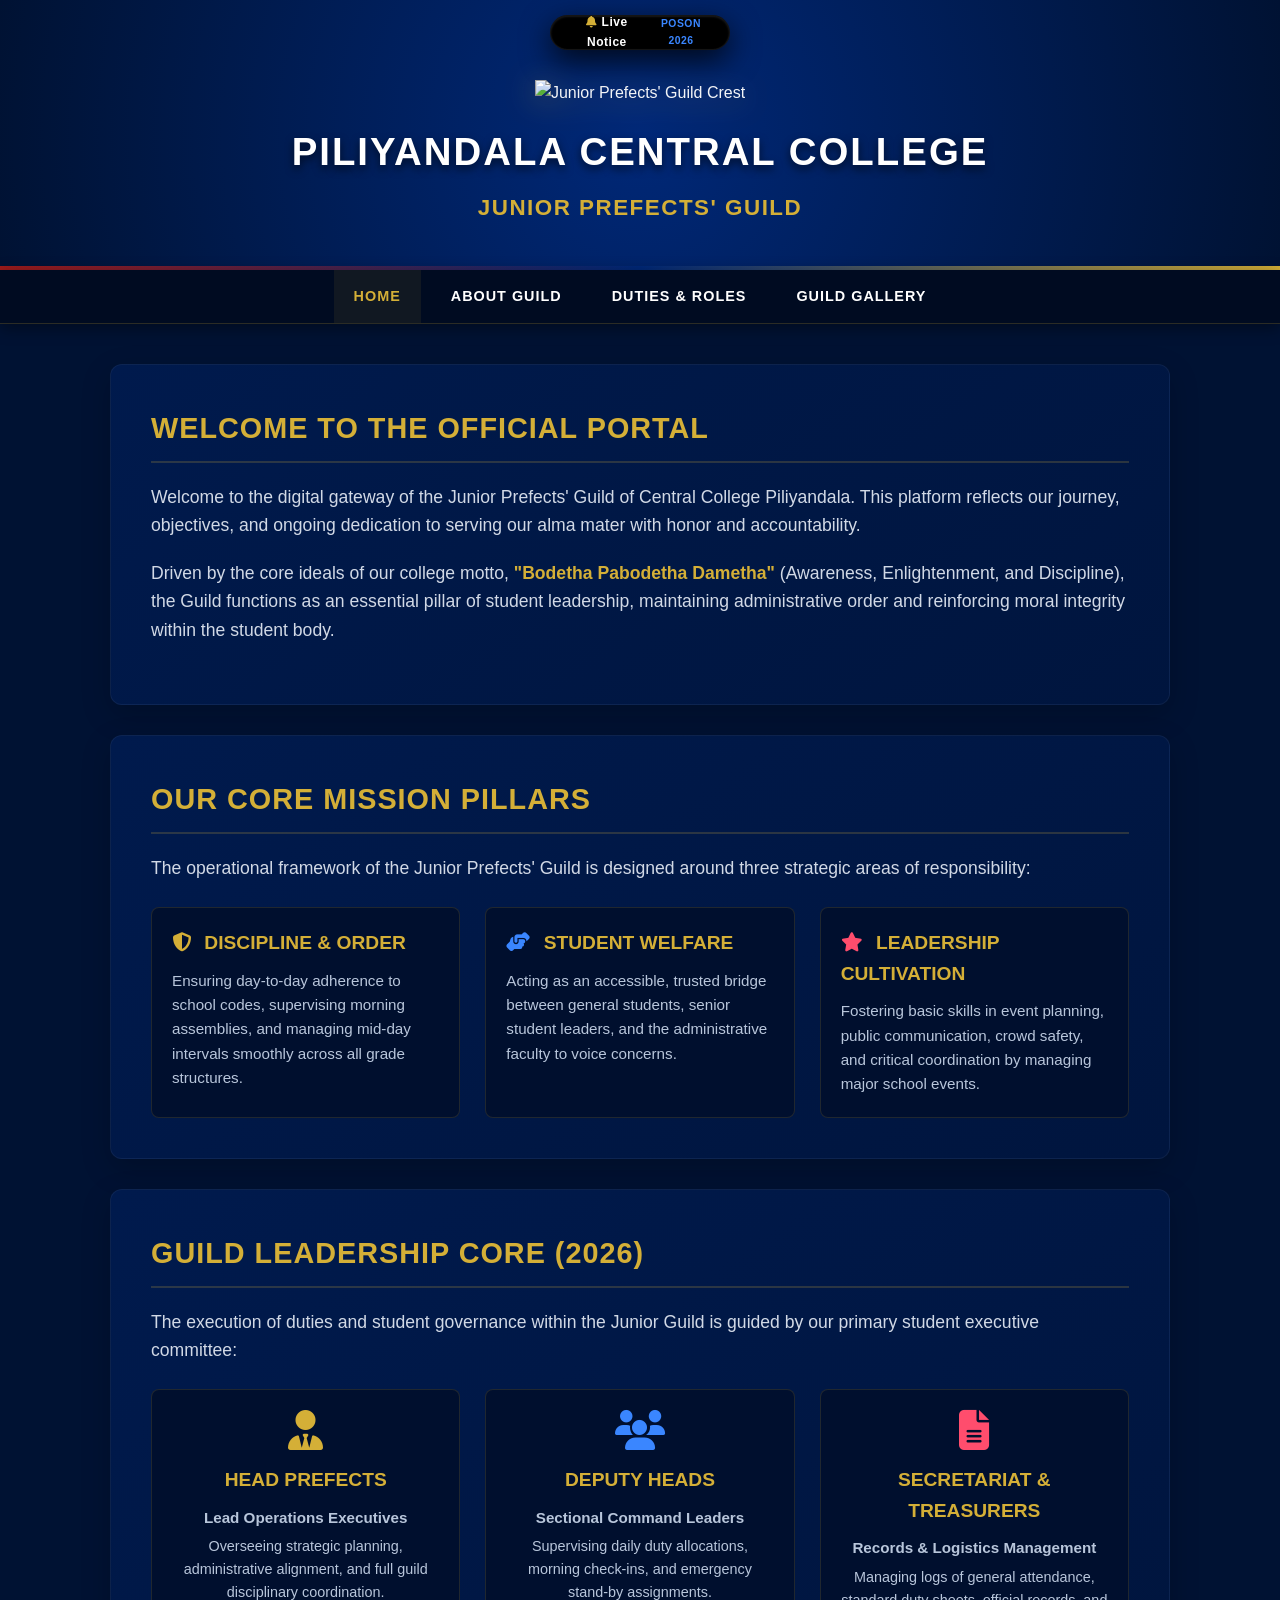
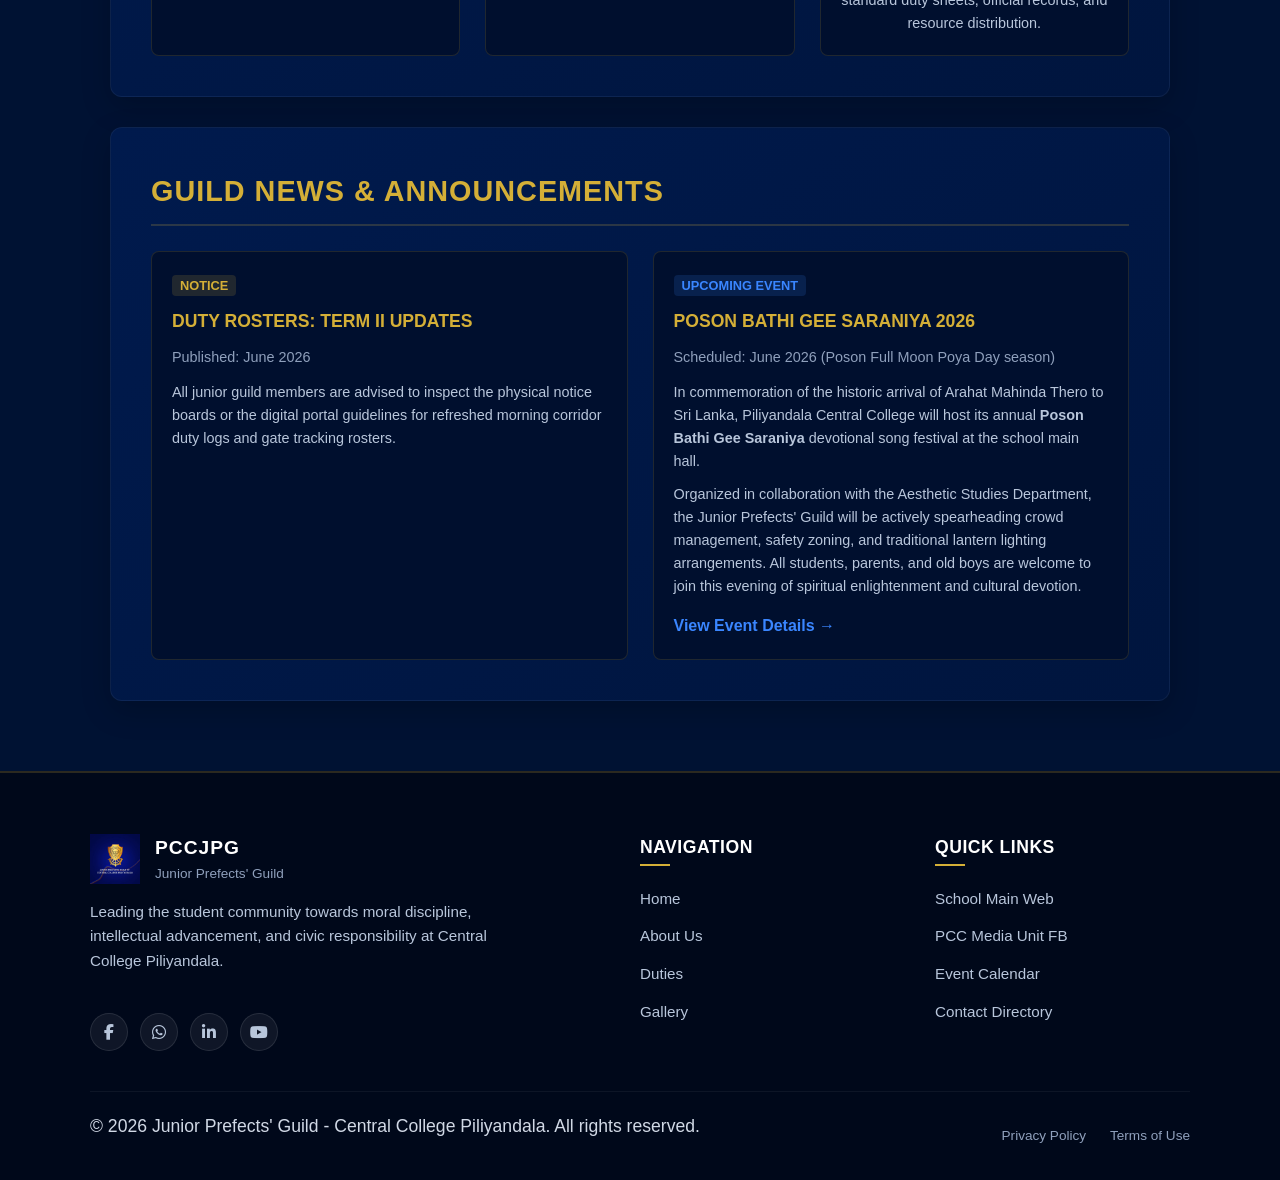
==== index.html @ f7e94595 "Fix HTML formatting and update event details" ====
<!DOCTYPE html>
<html lang="en">
<head>
    <meta charset="UTF-8">
    <meta name="viewport" content="width=device-width, initial-scale=1.0">
    <title>Home | Piliyandala Central College Junior Prefect Guild</title>
    <link rel="icon" type="image/png" href="logo2.png">
    <link rel="stylesheet" href="https://cdnjs.cloudflare.com/ajax/libs/font-awesome/6.4.2/css/all.min.css">
    <link rel="stylesheet" href="style.css">
</head>
<body>

    <header>
        <div class="dynamic-island-wrapper" tabIndex="0">
            <div class="dynamic-island">
                <div class="island-compact">
                    <span><i class="fas fa-bell"></i> Live Notice</span>
                    <span style="color: #3a86ff; font-size: 0.65rem;">POSON 2026</span>
                </div>
                <div class="island-expanded">
                    <div class="island-header">
                        <h4>Bathi Gee Saraniya</h4>
                        <span class="island-tag">30 June 2026</span>
                    </div>
                    <p>In commemoration of Poson, the Guild will actively spearhead event crowd control management, safety zoning blueprints, and traditional structural lantern lighting architectures at the main school arena.</p>
                </div>
            </div>
        </div>

        <img src="logo1.png" alt="Junior Prefects' Guild Crest" class="crest-img">
        <h1>Piliyandala Central College</h1>
        <div class="subtitle">Junior Prefects' Guild</div>
    </header>

    <nav>
        <a href="index.html" class="active">Home</a>
        <a href="about.html">About Guild</a>
        <a href="duties.html">Duties & Roles</a>
        <a href="gallery.html">Guild Gallery</a>
    </nav>

    <div class="container">
        <section>
            <h2>Welcome to the Official Portal</h2>
            <p>Welcome to the digital gateway of the Junior Prefects' Guild of Central College Piliyandala. This platform reflects our journey, objectives, and ongoing dedication to serving our alma mater with honor and accountability.</p>
            <p>Driven by the core ideals of our college motto, <span class="color-gold">"Bodetha Pabodetha Dametha"</span> (Awareness, Enlightenment, and Discipline), the Guild functions as an essential pillar of student leadership, maintaining administrative order and reinforcing moral integrity within the student body.</p>
        </section>

        <section>
            <h2>Our Core Mission Pillars</h2>
            <p>The operational framework of the Junior Prefects' Guild is designed around three strategic areas of responsibility:</p>
            <div class="grid">
                <div class="card">
                    <div class="card-content">
                        <h3><i class="fas fa-shield-alt" style="color: #d4af37; margin-right: 8px;"></i> Discipline & Order</h3>
                        <p>Ensuring day-to-day adherence to school codes, supervising morning assemblies, and managing mid-day intervals smoothly across all grade structures.</p>
                    </div>
                </div>
                <div class="card">
                    <div class="card-content">
                        <h3><i class="fas fa-hands-helping" style="color: #3a86ff; margin-right: 8px;"></i> Student Welfare</h3>
                        <p>Acting as an accessible, trusted bridge between general students, senior student leaders, and the administrative faculty to voice concerns.</p>
                    </div>
                </div>
                <div class="card">
                    <div class="card-content">
                        <h3><i class="fas fa-star" style="color: #ff4d6d; margin-right: 8px;"></i> Leadership Cultivation</h3>
                        <p>Fostering basic skills in event planning, public communication, crowd safety, and critical coordination by managing major school events.</p>
                    </div>
                </div>
            </div>
        </section>

        <section>
            <h2>Guild Leadership Core (2026)</h2>
            <p>The execution of duties and student governance within the Junior Guild is guided by our primary student executive committee:</p>
            <div class="grid">
                <div class="card">
                    <div class="card-content" style="text-align: center;">
                        <i class="fas fa-user-tie" style="font-size: 2.5rem; color: #d4af37; margin-bottom: 15px;"></i>
                        <h3>Head Prefects</h3>
                        <p style="font-weight: bold; margin-bottom: 5px;">Lead Operations Executives</p>
                        <p style="font-size: 0.9rem; color: #b8c6db;">Overseeing strategic planning, administrative alignment, and full guild disciplinary coordination.</p>
                    </div>
                </div>

                <div class="card">
                    <div class="card-content" style="text-align: center;">
                        <i class="fas fa-users" style="font-size: 2.5rem; color: #3a86ff; margin-bottom: 15px;"></i>
                        <h3>Deputy Heads</h3>
                        <p style="font-weight: bold; margin-bottom: 5px;">Sectional Command Leaders</p>
                        <p style="font-size: 0.9rem; color: #b8c6db;">Supervising daily duty allocations, morning check-ins, and emergency stand-by assignments.</p>
                    </div>
                </div>

                <div class="card">
                    <div class="card-content" style="text-align: center;">
                        <i class="fas fa-file-alt" style="font-size: 2.5rem; color: #ff4d6d; margin-bottom: 15px;"></i>
                        <h3>Secretariat & Treasurers</h3>
                        <p style="font-weight: bold; margin-bottom: 5px;">Records & Logistics Management</p>
                        <p style="font-size: 0.9rem; color: #b8c6db;">Managing logs of general attendance, standard duty sheets, official records, and resource distribution.</p>
                    </div>
                </div>
            </div>
        </section>

        <section>
            <h2>Guild News & Announcements</h2>
            <div class="grid" style="grid-template-columns: repeat(auto-fit, minmax(300px, 1fr));">
                <div class="card">
                    <div class="card-content">
                        <span style="font-size: 0.8rem; background-color: rgba(212, 175, 55, 0.15); color: #d4af37; padding: 3px 8px; border-radius: 4px; font-weight: bold; text-transform: uppercase;">Notice</span>
                        <h3 style="margin-top: 10px; font-size: 1.1rem;">Duty Rosters: Term II Updates</h3>
                        <p style="font-size: 0.9rem; margin-bottom: 12px; color: #8fa0bc;">Published: June 2026</p>
                        <p style="font-size: 0.9rem;">All junior guild members are advised to inspect the physical notice boards or the digital portal guidelines for refreshed morning corridor duty logs and gate tracking rosters.</p>
                    </div>
                </div>

                <div class="card">
                    <div class="card-content">
                        <span style="font-size: 0.8rem; background-color: rgba(58, 134, 255, 0.15); color: #3a86ff; padding: 3px 8px; border-radius: 4px; font-weight: bold; text-transform: uppercase;">Upcoming Event</span>
                        <h3 style="margin-top: 10px; font-size: 1.1rem;">Poson Bathi Gee Saraniya 2026</h3>
                        <p style="font-size: 0.9rem; margin-bottom: 12px; color: #8fa0bc;">Scheduled: June 2026 (Poson Full Moon Poya Day season)</p>
                        <p style="font-size: 0.9rem; margin-bottom: 10px;">In commemoration of the historic arrival of Arahat Mahinda Thero to Sri Lanka, Piliyandala Central College will host its annual <strong>Poson Bathi Gee Saraniya</strong> devotional song festival at the school main hall.</p>
                        <p style="font-size: 0.9rem; margin-bottom: 15px;">Organized in collaboration with the Aesthetic Studies Department, the Junior Prefects' Guild will be actively spearheading crowd management, safety zoning, and traditional lantern lighting arrangements. All students, parents, and old boys are welcome to join this evening of spiritual enlightenment and cultural devotion.</p>
                        <a href="poson-event.html" class="read-more-btn" style="display: inline-block; color: #3a86ff; text-decoration: none; font-weight: bold;">View Event Details &rarr;</a>
                    </div>
                </div>
            </div>
        </section>
    </div>

    <footer>
        <div class="footer-container">
            <div class="footer-branding">
                <div class="footer-logo-area">
                    <img src="logo.png" alt="Guild Logo" class="footer-logo">
                    <div class="footer-title">
                        <h3>PCCJPG</h3>
                        <p>Junior Prefects' Guild</p>
                    </div>
                </div>
                <p class="footer-desc">Leading the student community towards moral discipline, intellectual advancement, and civic responsibility at Central College Piliyandala.</p>
                <div class="footer-socials">
                    <a href="#" class="social-icon" aria-label="Facebook"><i class="fab fa-facebook-f"></i></a>
                    <a href="#" class="social-icon" aria-label="WhatsApp"><i class="fab fa-whatsapp"></i></a>
                    <a href="#" class="social-icon" aria-label="LinkedIn"><i class="fab fa-linkedin-in"></i></a>
                    <a href="#" class="social-icon" aria-label="YouTube"><i class="fab fa-youtube"></i></a>
                </div>
            </div>

            <div class="footer-column">
                <h4>Navigation</h4>
                <ul>
                    <li><a href="index.html">Home</a></li>
                    <li><a href="about.html">About Us</a></li>
                    <li><a href="duties.html">Duties</a></li>
                    <li><a href="gallery.html">Gallery</a></li>
                </ul>
            </div>

            <div class="footer-column">
                <h4>Quick Links</h4>
                <ul>
                    <li><a href="https://piliyandalacentral.lk/">School Main Web</a></li>
                    <li><a href="https://www.facebook.com/pccmediaunit/">PCC Media Unit FB</a></li>
                    <li><a href="#">Event Calendar</a></li>
                    <li><a href="#">Contact Directory</a></li>
                </ul>
            </div>
        </div>
        <div class="footer-bottom">
            <p>&copy; 2026 Junior Prefects' Guild - Central College Piliyandala. All rights reserved.</p>
            <div class="footer-bottom-links">
                <a href="#">Privacy Policy</a>
                <a href="#">Terms of Use</a>
            </div>
        </div>
    </footer>


</body>
</html>
---- style.css ----
/* ==========================================
   1. RESET & BASE STYLES
   ========================================== */
* {
    margin: 0;
    padding: 0;
    box-sizing: border-box;
    font-family: 'Segoe UI', -apple-system, BlinkMacSystemFont, Roboto, sans-serif;
}

body {
    background-color: #001233; /* Dark Navy Blue */
    color: #f4f6f9;
    line-height: 1.6;
    display: flex;
    flex-direction: column;
    min-height: 100vh;
}

/* ==========================================
   2. HEADER & HERO SECTION
   ========================================== */
header {
    background: radial-gradient(circle at center, #002878 0%, #001233 100%);
    padding: 80px 20px 40px 20px; /* Increased top padding to accommodate the Island */
    text-align: center;
    position: relative;
    border-bottom: 4px solid #d4af37; /* Gold Accent */
}

header::before {
    content: '';
    position: absolute;
    bottom: -4px;
    left: 0;
    width: 100%;
    height: 4px;
    background: linear-gradient(90deg, #9e1b1b 0%, #002878 50%, #d4af37 100%);
    z-index: 2;
}

.crest-img {
    width: 140px;
    height: auto;
    margin-bottom: 15px;
    filter: drop-shadow(0px 4px 15px rgba(212, 175, 55, 0.4));
}

h1 {
    font-size: 2.4rem;
    color: #ffffff;
    text-transform: uppercase;
    letter-spacing: 2px;
    margin-bottom: 8px;
    text-shadow: 0px 4px 8px rgba(0, 0, 0, 0.6);
}

.subtitle {
    font-size: 1.4rem;
    color: #d4af37;
    font-weight: 700;
    text-transform: uppercase;
    letter-spacing: 1.5px;
}

/* ==========================================
   3. NAVIGATION BAR
   ========================================== */
nav {
    background-color: #000b21;
    box-shadow: 0 4px 15px rgba(0,0,0,0.4);
    position: sticky;
    top: 0;
    z-index: 1000;
    border-bottom: 1px solid rgba(212, 175, 55, 0.2);
    display: flex;
    justify-content: center;
    gap: 10px;
}

nav a {
    color: #ffffff;
    text-decoration: none;
    padding: 15px 20px;
    font-weight: 600;
    font-size: 0.9rem;
    text-transform: uppercase;
    letter-spacing: 1px;
    transition: all 0.3s ease;
}

nav a:hover, nav a.active {
    color: #d4af37;
    background-color: rgba(212, 175, 55, 0.08);
}

/* ==========================================
   4. MAIN CONTENT LAYOUT
   ========================================== */
.container {
    max-width: 1100px;
    margin: 40px auto;
    padding: 0 20px;
    flex: 1; 
}

section {
    background: linear-gradient(145deg, #001a4d, #00153e);
    padding: 40px;
    border-radius: 12px;
    margin-bottom: 30px;
    box-shadow: 0 10px 30px rgba(0,0,0,0.2);
    border: 1px solid rgba(255, 255, 255, 0.05);
}

h2 {
    color: #d4af37;
    margin-bottom: 20px;
    font-size: 1.8rem;
    font-weight: 600;
    text-transform: uppercase;
    letter-spacing: 1px;
    border-bottom: 2px solid rgba(212, 175, 55, 0.2);
    padding-bottom: 10px;
}

p {
    font-size: 1.1rem;
    color: #d1d9e6;
    margin-bottom: 20px;
}

.color-blue { color: #3a86ff; font-weight: bold; }
.color-gold { color: #d4af37; font-weight: bold; }
.color-maroon { color: #ff4d6d; font-weight: bold; }

/* ==========================================
   5. CARDS & GRID SYSTEM
   ========================================== */
.grid {
    display: grid;
    grid-template-columns: repeat(auto-fit, minmax(280px, 1fr));
    gap: 25px;
    margin-top: 25px;
}

.card {
    background-color: #000f2e;
    border-radius: 8px;
    border: 1px solid rgba(212, 175, 55, 0.15);
    overflow: hidden;
    transition: all 0.3s ease;
}

.card:hover {
    transform: translateY(-5px);
    border-color: #d4af37;
    box-shadow: 0 12px 25px rgba(0,0,0,0.4);
}

.image-container {
    width: 100%;
    height: 200px;
    background-color: #001a4d;
    position: relative;
    display: flex;
    align-items: center;
    justify-content: center;
    border-bottom: 3px solid #d4af37;
}

.image-container img {
    width: 100%;
    height: 100%;
    object-fit: cover;
}

.image-fallback-text {
    position: absolute;
    color: #8fa0bc;
    font-size: 0.85rem;
    text-transform: uppercase;
    letter-spacing: 1px;
    font-weight: bold;
    text-align: center;
    padding: 10px;
}

.card-content {
    padding: 20px;
}

.card h3 {
    color: #d4af37;
    margin-bottom: 10px;
    font-size: 1.2rem;
    text-transform: uppercase;
}

.card p {
    font-size: 0.95rem;
    color: #b8c6db;
    margin-bottom: 0;
}

/* ==========================================
   6. ADVANCED FOOTER
   ========================================== */
footer {
    background-color: #00081a;
    border-top: 2px solid rgba(212, 175, 55, 0.2);
    padding: 60px 20px 20px 20px;
    margin-top: auto;
}

.footer-container {
    max-width: 1100px;
    margin: 0 auto;
    display: grid;
    grid-template-columns: 2fr 1fr 1fr;
    gap: 40px;
    padding-bottom: 40px;
    border-bottom: 1px solid rgba(255, 255, 255, 0.05);
}

.footer-branding {
    display: flex;
    flex-direction: column;
    gap: 15px;
}

.footer-logo-area {
    display: flex;
    align-items: center;
    gap: 15px;
}

.footer-logo {
    width: 50px;
    height: auto;
}

.footer-title h3 {
    font-size: 1.2rem;
    color: #ffffff;
    text-transform: uppercase;
    letter-spacing: 1px;
}

.footer-title p {
    font-size: 0.85rem;
    color: #8fa0bc;
    margin-bottom: 0;
}

.footer-desc {
    font-size: 0.95rem;
    color: #b8c6db;
    max-width: 400px;
}

.footer-socials {
    display: flex;
    gap: 12px;
    margin-top: 5px;
}

.social-icon {
    width: 38px;
    height: 38px;
    background-color: rgba(255, 255, 255, 0.06);
    border: 1px solid rgba(255, 255, 255, 0.1);
    border-radius: 50%;
    display: flex;
    align-items: center;
    justify-content: center;
    color: #b8c6db;
    text-decoration: none;
    font-size: 1rem;
    transition: all 0.3s cubic-bezier(0.25, 0.8, 0.25, 1);
}

.social-icon:hover {
    background-color: #d4af37;
    color: #00081a;
    border-color: #d4af37;
    transform: translateY(-3px);
    box-shadow: 0 5px 15px rgba(212, 175, 55, 0.3);
}

.footer-column h4 {
    color: #ffffff;
    font-size: 1.1rem;
    margin-bottom: 20px;
    text-transform: uppercase;
    letter-spacing: 0.5px;
    position: relative;
    padding-bottom: 5px;
}

.footer-column h4::after {
    content: '';
    position: absolute;
    bottom: 0;
    left: 0;
    width: 30px;
    height: 2px;
    background-color: #d4af37;
}

.footer-column ul {
    list-style: none;
}

.footer-column ul li {
    margin-bottom: 12px;
}

.footer-column ul li a {
    color: #b8c6db;
    text-decoration: none;
    font-size: 0.95rem;
    transition: color 0.2s ease;
}

.footer-column ul li a:hover {
    color: #d4af37;
}

.footer-bottom {
    max-width: 1100px;
    margin: 20px auto 0 auto;
    display: flex;
    justify-content: space-between;
    align-items: center;
    font-size: 0.85rem;
    color: #8fa0bc;
}

.footer-bottom-links a {
    color: #8fa0bc;
    text-decoration: none;
    margin-left: 20px;
}

.footer-bottom-links a:hover {
    color: #d4af37;
}

/* ==========================================
   7. RESPONSIVE DESIGN
   ========================================== */
@media (max-width: 768px) {
    header { padding: 50px 15px 30px 15px; }
    .crest-img { width: 110px; }
    h1 { font-size: 1.6rem; }
    .subtitle { font-size: 1.1rem; }
    
    nav {
        flex-direction: column;
        gap: 0;
    }
    nav a {
        padding: 12px 0;
        width: 100%;
        text-align: center;
        border-bottom: 1px solid rgba(255,255,255,0.05);
    }
    
    section { padding: 25px 20px; }

    .footer-container {
        grid-template-columns: 1fr;
        gap: 30px;
    }

    .footer-bottom {
        flex-direction: column;
        gap: 10px;
        text-align: center;
    }
    .footer-bottom-links a {
        margin: 0 10px;
    }
}

/* ==========================================
   8. APPLE DYNAMIC ISLAND COMPONENT
   ========================================== */
.dynamic-island-wrapper {
    position: absolute;
    top: 15px;
    left: 50%;
    transform: translateX(-50%);
    z-index: 9999;
    perspective: 1000px;
}

.dynamic-island {
    width: 180px;
    height: 35px;
    background-color: #000000;
    border-radius: 30px;
    border: 1px solid rgba(255, 255, 255, 0.08);
    box-shadow: 0 10px 30px rgba(0, 0, 0, 0.8), inset 0 1px 2px rgba(255, 255, 255, 0.1);
    display: flex;
    align-items: center;
    justify-content: center;
    overflow: hidden;
    padding: 0 15px;
    transition: all 0.5s cubic-bezier(0.175, 0.885, 0.32, 1.275);
    cursor: pointer;
}

/* Default state compact contents */
.island-compact {
    display: flex;
    align-items: center;
    justify-content: space-between;
    width: 100%;
    color: #ffffff;
    font-size: 0.75rem;
    font-weight: bold;
    letter-spacing: 0.5px;
    transition: opacity 0.2s ease;
}

.island-compact i {
    color: #d4af37;
    animation: pulse 2s infinite ease-in-out;
}

.island-expanded {
    display: none;
    opacity: 0;
    width: 100%;
    text-align: left;
    color: #ffffff;
    transition: opacity 0.4s ease;
}

/* Active / Hover Expansion State */
.dynamic-island-wrapper:hover .dynamic-island,
.dynamic-island-wrapper:focus-within .dynamic-island {
    width: 350px;
    height: auto;
    min-height: 140px;
    border-radius: 24px;
    padding: 20px;
    box-shadow: 0 20px 45px rgba(0, 0, 0, 0.9);
    border-color: rgba(212, 175, 55, 0.3);
}

.dynamic-island-wrapper:hover .island-compact {
    display: none;
    opacity: 0;
}

.dynamic-island-wrapper:hover .island-expanded {
    display: block;
    opacity: 1;
}

/* Expanded typography inner layout */
.island-header {
    display: flex;
    align-items: center;
    justify-content: space-between;
    margin-bottom: 10px;
    border-bottom: 1px solid rgba(255, 255, 255, 0.1);
    padding-bottom: 5px;
}

.island-tag {
    font-size: 0.65rem;
    background-color: rgba(58, 134, 255, 0.2);
    color: #3a86ff;
    padding: 2px 8px;
    border-radius: 20px;
    text-transform: uppercase;
    font-weight: bold;
}

.island-header h4 {
    font-size: 0.95rem;
    color: #d4af37;
    text-transform: uppercase;
    letter-spacing: 0.5px;
}

.island-expanded p {
    font-size: 0.8rem;
    line-height: 1.4;
    color: #b8c6db;
    margin-bottom: 0;
}

@keyframes pulse {
    0% { transform: scale(1); opacity: 0.8; }
    50% { transform: scale(1.2); opacity: 1; color: #ff4d6d; }
    100% { transform: scale(1); opacity: 0.8; }
}

@media (max-width: 480px) {
    .dynamic-island-wrapper:hover .dynamic-island {
        width: 290px;
    }
}
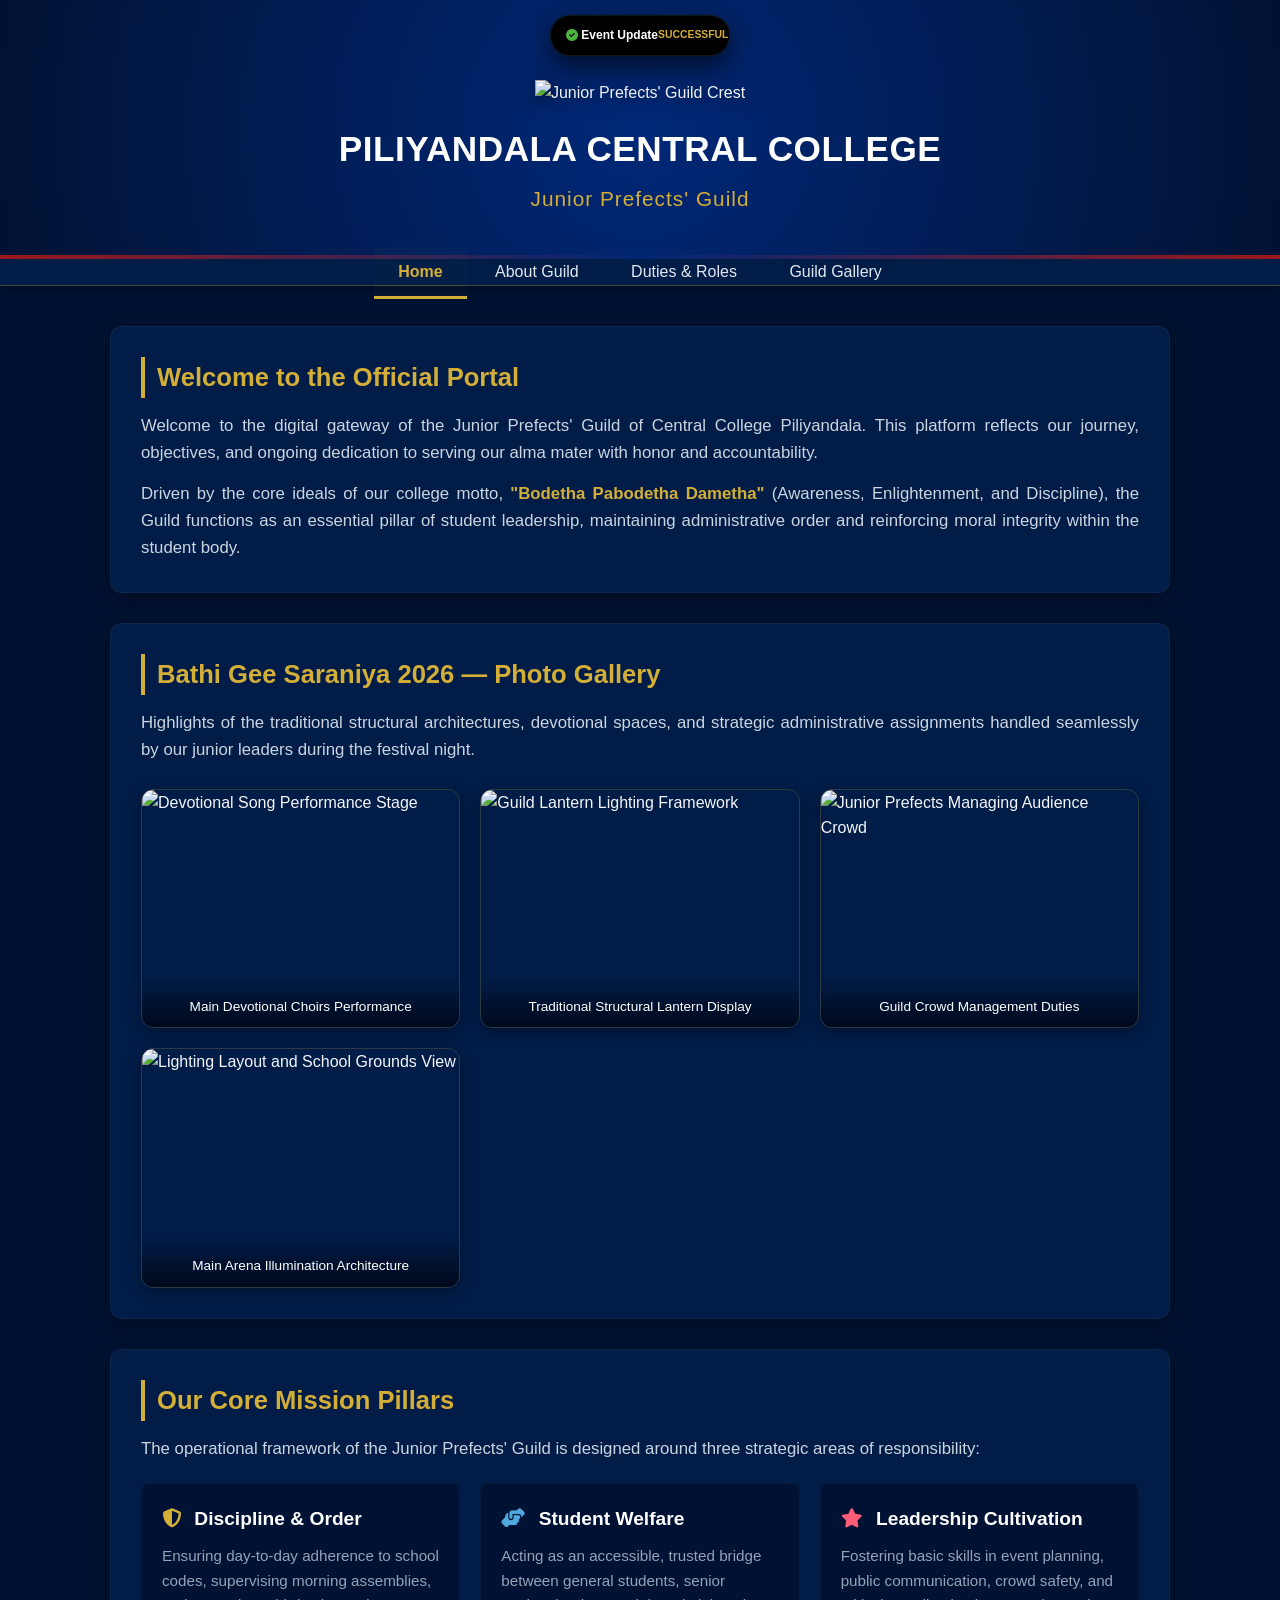
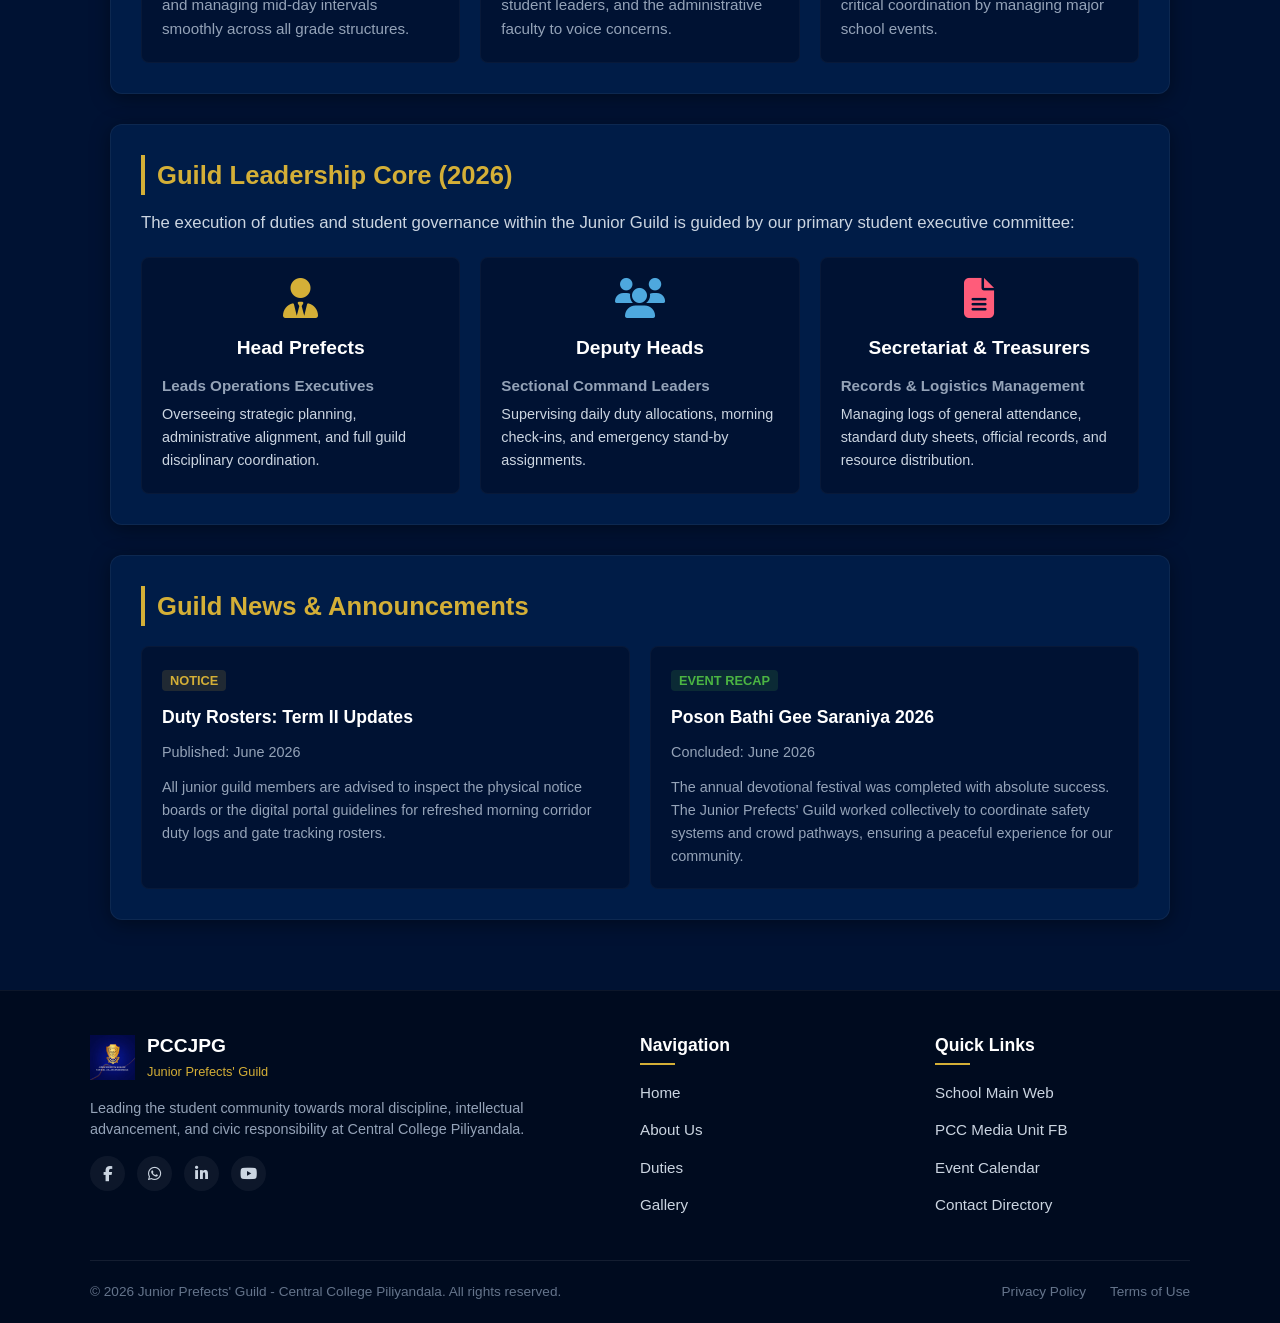
==== commit 5ba34d43: "Add files via upload" ====
--- a/index.html
+++ b/index.html
@@ -14,15 +14,15 @@
         <div class="dynamic-island-wrapper" tabIndex="0">
             <div class="dynamic-island">
                 <div class="island-compact">
-                    <span><i class="fas fa-bell"></i> Live Notice</span>
-                    <span style="color: #3a86ff; font-size: 0.65rem;">POSON 2026</span>
+                    <span><i class="fas fa-check-circle" style="color: #4bb543;"></i> Event Update</span>
+                    <span style="color: #d4af37; font-size: 0.65rem;">SUCCESSFUL</span>
                 </div>
                 <div class="island-expanded">
                     <div class="island-header">
-                        <h4>Bathi Gee Saraniya</h4>
-                        <span class="island-tag">30 June 2026</span>
-                    </div>
-                    <p>In commemoration of Poson, the Guild will actively spearhead event crowd control management, safety zoning blueprints, and traditional structural lantern lighting architectures at the main school arena.</p>
+                        <h4>Bathi Gee Saraniya 2026</h4>
+                        <span class="island-tag" style="background-color: rgba(75, 181, 67, 0.2); color: #4bb543; border: 1px solid rgba(75, 181, 67, 0.4);">Concluded</span>
+                    </div>
+                    <p>The annual devotional song festival concluded with outstanding success. The Guild successfully executed comprehensive arena crowd control logistics, structural layout protection, and safety protocols.</p>
                 </div>
             </div>
         </div>
@@ -33,10 +33,15 @@
     </header>
 
     <nav>
-        <a href="index.html" class="active">Home</a>
-        <a href="about.html">About Guild</a>
-        <a href="duties.html">Duties & Roles</a>
-        <a href="gallery.html">Guild Gallery</a>
+        <button class="menu-toggle" id="menuToggle" aria-label="Toggle Navigation Menu">
+            <i class="fas fa-bars"></i>
+        </button>
+        <div class="nav-links" id="navLinks">
+            <a href="index.html" class="active">Home</a>
+            <a href="about.html">About Guild</a>
+            <a href="duties.html">Duties & Roles</a>
+            <a href="gallery.html">Guild Gallery</a>
+        </div>
     </nav>
 
     <div class="container">
@@ -47,6 +52,30 @@
         </section>
 
         <section>
+            <h2>Bathi Gee Saraniya 2026 — Photo Gallery</h2>
+            <p>Highlights of the traditional structural architectures, devotional spaces, and strategic administrative assignments handled seamlessly by our junior leaders during the festival night.</p>
+            
+            <div class="event-gallery">
+                <div class="gallery-item">
+                    <img src="event1.jpg" alt="Devotional Song Performance Stage">
+                    <div class="gallery-caption">Main Devotional Choirs Performance</div>
+                </div>
+                <div class="gallery-item">
+                    <img src="event2.jpg" alt="Guild Lantern Lighting Framework">
+                    <div class="gallery-caption">Traditional Structural Lantern Display</div>
+                </div>
+                <div class="gallery-item">
+                    <img src="event3.jpg" alt="Junior Prefects Managing Audience Crowd">
+                    <div class="gallery-caption">Guild Crowd Management Duties</div>
+                </div>
+                <div class="gallery-item">
+                    <img src="event4.jpg" alt="Lighting Layout and School Grounds View">
+                    <div class="gallery-caption">Main Arena Illumination Architecture</div>
+                </div>
+            </div>
+        </section>
+
+        <section>
             <h2>Our Core Mission Pillars</h2>
             <p>The operational framework of the Junior Prefects' Guild is designed around three strategic areas of responsibility:</p>
             <div class="grid">
@@ -58,13 +87,13 @@
                 </div>
                 <div class="card">
                     <div class="card-content">
-                        <h3><i class="fas fa-hands-helping" style="color: #3a86ff; margin-right: 8px;"></i> Student Welfare</h3>
+                        <h3><i class="fas fa-hands-helping" style="color: #4ea8de; margin-right: 8px;"></i> Student Welfare</h3>
                         <p>Acting as an accessible, trusted bridge between general students, senior student leaders, and the administrative faculty to voice concerns.</p>
                     </div>
                 </div>
                 <div class="card">
                     <div class="card-content">
-                        <h3><i class="fas fa-star" style="color: #ff4d6d; margin-right: 8px;"></i> Leadership Cultivation</h3>
+                        <h3><i class="fas fa-star" style="color: #ff5c7a; margin-right: 8px;"></i> Leadership Cultivation</h3>
                         <p>Fostering basic skills in event planning, public communication, crowd safety, and critical coordination by managing major school events.</p>
                     </div>
                 </div>
@@ -79,26 +108,26 @@
                     <div class="card-content" style="text-align: center;">
                         <i class="fas fa-user-tie" style="font-size: 2.5rem; color: #d4af37; margin-bottom: 15px;"></i>
                         <h3>Head Prefects</h3>
-                        <p style="font-weight: bold; margin-bottom: 5px;">Lead Operations Executives</p>
-                        <p style="font-size: 0.9rem; color: #b8c6db;">Overseeing strategic planning, administrative alignment, and full guild disciplinary coordination.</p>
+                        <p style="font-weight: bold; margin-bottom: 5px;">Leads Operations Executives</p>
+                        <p style="font-size: 0.9rem; color: #cbd5e1;">Overseeing strategic planning, administrative alignment, and full guild disciplinary coordination.</p>
                     </div>
                 </div>
 
                 <div class="card">
                     <div class="card-content" style="text-align: center;">
-                        <i class="fas fa-users" style="font-size: 2.5rem; color: #3a86ff; margin-bottom: 15px;"></i>
+                        <i class="fas fa-users" style="font-size: 2.5rem; color: #4ea8de; margin-bottom: 15px;"></i>
                         <h3>Deputy Heads</h3>
                         <p style="font-weight: bold; margin-bottom: 5px;">Sectional Command Leaders</p>
-                        <p style="font-size: 0.9rem; color: #b8c6db;">Supervising daily duty allocations, morning check-ins, and emergency stand-by assignments.</p>
+                        <p style="font-size: 0.9rem; color: #cbd5e1;">Supervising daily duty allocations, morning check-ins, and emergency stand-by assignments.</p>
                     </div>
                 </div>
 
                 <div class="card">
                     <div class="card-content" style="text-align: center;">
-                        <i class="fas fa-file-alt" style="font-size: 2.5rem; color: #ff4d6d; margin-bottom: 15px;"></i>
+                        <i class="fas fa-file-alt" style="font-size: 2.5rem; color: #ff5c7a; margin-bottom: 15px;"></i>
                         <h3>Secretariat & Treasurers</h3>
                         <p style="font-weight: bold; margin-bottom: 5px;">Records & Logistics Management</p>
-                        <p style="font-size: 0.9rem; color: #b8c6db;">Managing logs of general attendance, standard duty sheets, official records, and resource distribution.</p>
+                        <p style="font-size: 0.9rem; color: #cbd5e1;">Managing logs of general attendance, standard duty sheets, official records, and resource distribution.</p>
                     </div>
                 </div>
             </div>
@@ -111,19 +140,17 @@
                     <div class="card-content">
                         <span style="font-size: 0.8rem; background-color: rgba(212, 175, 55, 0.15); color: #d4af37; padding: 3px 8px; border-radius: 4px; font-weight: bold; text-transform: uppercase;">Notice</span>
                         <h3 style="margin-top: 10px; font-size: 1.1rem;">Duty Rosters: Term II Updates</h3>
-                        <p style="font-size: 0.9rem; margin-bottom: 12px; color: #8fa0bc;">Published: June 2026</p>
+                        <p style="font-size: 0.9rem; margin-bottom: 12px; color: #94a3b8;">Published: June 2026</p>
                         <p style="font-size: 0.9rem;">All junior guild members are advised to inspect the physical notice boards or the digital portal guidelines for refreshed morning corridor duty logs and gate tracking rosters.</p>
                     </div>
                 </div>
 
                 <div class="card">
                     <div class="card-content">
-                        <span style="font-size: 0.8rem; background-color: rgba(58, 134, 255, 0.15); color: #3a86ff; padding: 3px 8px; border-radius: 4px; font-weight: bold; text-transform: uppercase;">Upcoming Event</span>
+                        <span style="font-size: 0.8rem; background-color: rgba(75, 181, 67, 0.15); color: #4bb543; padding: 3px 8px; border-radius: 4px; font-weight: bold; text-transform: uppercase;">Event Recap</span>
                         <h3 style="margin-top: 10px; font-size: 1.1rem;">Poson Bathi Gee Saraniya 2026</h3>
-                        <p style="font-size: 0.9rem; margin-bottom: 12px; color: #8fa0bc;">Scheduled: June 2026 (Poson Full Moon Poya Day season)</p>
-                        <p style="font-size: 0.9rem; margin-bottom: 10px;">In commemoration of the historic arrival of Arahat Mahinda Thero to Sri Lanka, Piliyandala Central College will host its annual <strong>Poson Bathi Gee Saraniya</strong> devotional song festival at the school main hall.</p>
-                        <p style="font-size: 0.9rem; margin-bottom: 15px;">Organized in collaboration with the Aesthetic Studies Department, the Junior Prefects' Guild will be actively spearheading crowd management, safety zoning, and traditional lantern lighting arrangements. All students, parents, and old boys are welcome to join this evening of spiritual enlightenment and cultural devotion.</p>
-                        <a href="poson-event.html" class="read-more-btn" style="display: inline-block; color: #3a86ff; text-decoration: none; font-weight: bold;">View Event Details &rarr;</a>
+                        <p style="font-size: 0.9rem; margin-bottom: 12px; color: #94a3b8;">Concluded: June 2026</p>
+                        <p style="font-size: 0.9rem;">The annual devotional festival was completed with absolute success. The Junior Prefects' Guild worked collectively to coordinate safety systems and crowd pathways, ensuring a peaceful experience for our community.</p>
                     </div>
                 </div>
             </div>
@@ -178,6 +205,21 @@
         </div>
     </footer>
 
-
+    <script>
+        const menuToggle = document.getElementById('menuToggle');
+        const navLinks = document.getElementById('navLinks');
+        const toggleIcon = menuToggle.querySelector('i');
+
+        menuToggle.addEventListener('click', () => {
+            navLinks.classList.toggle('active');
+            if (navLinks.classList.contains('active')) {
+                toggleIcon.classList.remove('fa-bars');
+                toggleIcon.classList.add('fa-xmark');
+            } else {
+                toggleIcon.classList.remove('fa-xmark');
+                toggleIcon.classList.add('fa-bars');
+            }
+        });
+    </script>
 </body>
-</html>
+</html>
--- a/style.css
+++ b/style.css
@@ -35,182 +35,314 @@
     left: 0;
     width: 100%;
     height: 4px;
-    background: linear-gradient(90deg, #9e1b1b 0%, #002878 50%, #d4af37 100%);
-    z-index: 2;
+    background: linear-gradient(90deg, #9e1b1b 0%, #002878 50%, #9e1b1b 100%);
 }
 
 .crest-img {
-    width: 140px;
+    width: 130px;
     height: auto;
     margin-bottom: 15px;
-    filter: drop-shadow(0px 4px 15px rgba(212, 175, 55, 0.4));
-}
-
-h1 {
-    font-size: 2.4rem;
-    color: #ffffff;
+    filter: drop-shadow(0 4px 8px rgba(0,0,0,0.5));
+}
+
+header h1 {
+    font-size: 2.2rem;
+    color: #ffffff;
+    font-weight: 700;
+    letter-spacing: 0.5px;
     text-transform: uppercase;
-    letter-spacing: 2px;
-    margin-bottom: 8px;
-    text-shadow: 0px 4px 8px rgba(0, 0, 0, 0.6);
+    margin-bottom: 5px;
 }
 
 .subtitle {
-    font-size: 1.4rem;
-    color: #d4af37;
+    font-size: 1.3rem;
+    color: #d4af37; /* Gold */
+    font-weight: 500;
+    letter-spacing: 1px;
+}
+
+/* ==========================================
+   3. APPLE DYNAMIC ISLAND COMPONENT
+   ========================================== */
+.dynamic-island-wrapper {
+    position: absolute;
+    top: 15px;
+    left: 50%;
+    transform: translateX(-50%);
+    z-index: 1000;
+    outline: none;
+}
+
+.dynamic-island {
+    width: 180px;
+    background-color: #000000;
+    border-radius: 20px;
+    padding: 10px 15px;
+    color: #ffffff;
+    transition: all 0.4s cubic-bezier(0.175, 0.885, 0.32, 1.275);
+    box-shadow: 0 10px 30px rgba(0,0,0,0.7);
+    border: 1px solid rgba(255, 255, 255, 0.08);
+    cursor: pointer;
+    overflow: hidden;
+}
+
+/* Compact view states */
+.island-compact {
+    display: flex;
+    justify-content: space-between;
+    align-items: center;
+    font-size: 0.75rem;
+    font-weight: 600;
+    white-space: nowrap;
+    opacity: 1;
+    transition: opacity 0.2s ease;
+}
+
+/* Expanded view states hidden by default */
+.island-expanded {
+    display: none;
+    opacity: 0;
+    text-align: left;
+    width: 100%;
+    transition: opacity 0.3s ease;
+}
+
+/* Hover expansion mechanism */
+.dynamic-island-wrapper:hover .dynamic-island {
+    width: 340px;
+    height: auto;
+    min-height: 140px;
+    border-radius: 24px;
+    padding: 20px;
+    background-color: rgba(0, 0, 0, 0.88);
+    box-shadow: 0 25px 55px rgba(0, 0, 0, 0.95);
+    border-color: rgba(212, 175, 55, 0.4);
+}
+
+.dynamic-island-wrapper:hover .island-compact {
+    display: none;
+    opacity: 0;
+}
+
+.dynamic-island-wrapper:hover .island-expanded {
+    display: block;
+    opacity: 1;
+}
+
+/* Typography setup inside the island */
+.island-header {
+    display: flex;
+    align-items: center;
+    justify-content: space-between;
+    margin-bottom: 10px;
+    border-bottom: 1px solid rgba(255, 255, 255, 0.15);
+    padding-bottom: 5px;
+}
+
+.island-header h4 {
+    font-size: 0.95rem;
+    color: #ffffff;
+    font-weight: 600;
+}
+
+.island-tag {
+    font-size: 0.65rem;
+    background-color: rgba(78, 168, 222, 0.25);
+    color: #4ea8de;
+    padding: 2px 8px;
+    border-radius: 20px;
     font-weight: 700;
-    text-transform: uppercase;
-    letter-spacing: 1.5px;
-}
-
-/* ==========================================
-   3. NAVIGATION BAR
+}
+
+.island-expanded p {
+    font-size: 0.8rem;
+    line-height: 1.4;
+    color: #cbd5e1;
+}
+
+/* ==========================================
+   4. NAVIGATION MENU BAR
    ========================================== */
 nav {
-    background-color: #000b21;
-    box-shadow: 0 4px 15px rgba(0,0,0,0.4);
+    background-color: #001c47;
+    display: flex;
+    justify-content: center;
+    padding: 0;
     position: sticky;
     top: 0;
-    z-index: 1000;
-    border-bottom: 1px solid rgba(212, 175, 55, 0.2);
-    display: flex;
-    justify-content: center;
-    gap: 10px;
+    z-index: 999;
+    border-bottom: 1px solid rgba(212, 175, 55, 0.3);
+    box-shadow: 0 4px 10px rgba(0,0,0,0.3);
 }
 
 nav a {
-    color: #ffffff;
+    color: #e2e8f0;
     text-decoration: none;
-    padding: 15px 20px;
-    font-weight: 600;
-    font-size: 0.9rem;
-    text-transform: uppercase;
-    letter-spacing: 1px;
-    transition: all 0.3s ease;
-}
-
-nav a:hover, nav a.active {
-    color: #d4af37;
-    background-color: rgba(212, 175, 55, 0.08);
-}
-
-/* ==========================================
-   4. MAIN CONTENT LAYOUT
+    padding: 16px 24px;
+    font-size: 1rem;
+    font-weight: 500;
+    text-align: center;
+    transition: all 0.2s ease;
+    border-bottom: 3px solid transparent;
+}
+
+nav a:hover {
+    color: #d4af37;
+    background-color: rgba(212, 175, 55, 0.05);
+}
+
+nav a.active {
+    color: #d4af37;
+    font-weight: 600;
+    border-bottom: 3px solid #d4af37;
+    background-color: rgba(212, 175, 55, 0.02);
+}
+
+.menu-toggle {
+    display: none;
+}
+
+/* ==========================================
+   5. MAIN CONTENT LAYOUT
    ========================================== */
 .container {
     max-width: 1100px;
     margin: 40px auto;
     padding: 0 20px;
-    flex: 1; 
+    flex: 1;
 }
 
 section {
-    background: linear-gradient(145deg, #001a4d, #00153e);
-    padding: 40px;
+    background-color: #001c47; /* Slightly lighter navy */
+    padding: 30px;
     border-radius: 12px;
     margin-bottom: 30px;
-    box-shadow: 0 10px 30px rgba(0,0,0,0.2);
-    border: 1px solid rgba(255, 255, 255, 0.05);
-}
-
-h2 {
-    color: #d4af37;
-    margin-bottom: 20px;
-    font-size: 1.8rem;
-    font-weight: 600;
-    text-transform: uppercase;
-    letter-spacing: 1px;
-    border-bottom: 2px solid rgba(212, 175, 55, 0.2);
-    padding-bottom: 10px;
-}
-
-p {
-    font-size: 1.1rem;
-    color: #d1d9e6;
-    margin-bottom: 20px;
-}
-
-.color-blue { color: #3a86ff; font-weight: bold; }
-.color-gold { color: #d4af37; font-weight: bold; }
-.color-maroon { color: #ff4d6d; font-weight: bold; }
-
-/* ==========================================
-   5. CARDS & GRID SYSTEM
-   ========================================== */
+    box-shadow: 0 4px 20px rgba(0,0,0,0.4);
+    border: 1px solid rgba(255,255,255,0.05);
+}
+
+section h2 {
+    color: #d4af37;
+    font-size: 1.6rem;
+    margin-bottom: 15px;
+    font-weight: 600;
+    border-left: 4px solid #d4af37;
+    padding-left: 12px;
+}
+
+section p {
+    margin-bottom: 15px;
+    font-size: 1.05rem;
+    color: #cbd5e1;
+    text-align: justify;
+}
+
+section p:last-child {
+    margin-bottom: 0;
+}
+
+.color-gold {
+    color: #d4af37;
+    font-weight: 600;
+}
+
+/* Operational Metrics / News Grid structure */
 .grid {
     display: grid;
     grid-template-columns: repeat(auto-fit, minmax(280px, 1fr));
-    gap: 25px;
+    gap: 20px;
+    margin-top: 20px;
+}
+
+.card {
+    background-color: #001233;
+    border-radius: 8px;
+    overflow: hidden;
+    border: 1px solid rgba(255,255,255,0.03);
+    transition: transform 0.2s ease, box-shadow 0.2s ease;
+}
+
+.card:hover {
+    transform: translateY(-4px);
+    box-shadow: 0 6px 20px rgba(0,0,0,0.5);
+    border-color: rgba(212, 175, 55, 0.2);
+}
+
+.card-content {
+    padding: 20px;
+}
+
+.card-content h3 {
+    color: #ffffff;
+    font-size: 1.2rem;
+    margin-bottom: 10px;
+    font-weight: 600;
+}
+
+.card-content p {
+    font-size: 0.95rem;
+    color: #94a3b8;
+    margin-bottom: 0;
+    text-align: left;
+}
+
+/* ==========================================
+   6. BATHI GEE SARANIYA PHOTO GALLERY
+   ========================================== */
+.event-gallery {
+    display: grid;
+    grid-template-columns: repeat(auto-fit, minmax(250px, 1fr));
+    gap: 20px;
     margin-top: 25px;
 }
 
-.card {
-    background-color: #000f2e;
-    border-radius: 8px;
-    border: 1px solid rgba(212, 175, 55, 0.15);
+.gallery-item {
+    position: relative;
+    border-radius: 12px;
     overflow: hidden;
-    transition: all 0.3s ease;
-}
-
-.card:hover {
-    transform: translateY(-5px);
-    border-color: #d4af37;
-    box-shadow: 0 12px 25px rgba(0,0,0,0.4);
-}
-
-.image-container {
-    width: 100%;
-    height: 200px;
-    background-color: #001a4d;
-    position: relative;
-    display: flex;
-    align-items: center;
-    justify-content: center;
-    border-bottom: 3px solid #d4af37;
-}
-
-.image-container img {
+    aspect-ratio: 4/3;
+    border: 1px solid rgba(212, 175, 55, 0.2);
+    box-shadow: 0 4px 15px rgba(0, 0, 0, 0.3);
+    transition: transform 0.3s ease, border-color 0.3s ease;
+}
+
+.gallery-item img {
     width: 100%;
     height: 100%;
     object-fit: cover;
-}
-
-.image-fallback-text {
+    transition: transform 0.5s ease;
+}
+
+.gallery-item:hover {
+    transform: translateY(-5px);
+    border-color: #d4af37;
+}
+
+.gallery-item:hover img {
+    transform: scale(1.08);
+}
+
+.gallery-caption {
     position: absolute;
-    color: #8fa0bc;
+    bottom: 0;
+    left: 0;
+    width: 100%;
+    background: linear-gradient(to top, rgba(0, 8, 26, 0.95), rgba(0, 8, 26, 0));
+    padding: 20px 10px 10px 10px;
+    color: #ffffff;
     font-size: 0.85rem;
-    text-transform: uppercase;
-    letter-spacing: 1px;
-    font-weight: bold;
     text-align: center;
-    padding: 10px;
-}
-
-.card-content {
-    padding: 20px;
-}
-
-.card h3 {
-    color: #d4af37;
-    margin-bottom: 10px;
-    font-size: 1.2rem;
-    text-transform: uppercase;
-}
-
-.card p {
-    font-size: 0.95rem;
-    color: #b8c6db;
-    margin-bottom: 0;
-}
-
-/* ==========================================
-   6. ADVANCED FOOTER
+    font-weight: 500;
+}
+
+/* ==========================================
+   7. FOOTER STYLES
    ========================================== */
 footer {
-    background-color: #00081a;
-    border-top: 2px solid rgba(212, 175, 55, 0.2);
-    padding: 60px 20px 20px 20px;
+    background-color: #000b1f;
+    padding: 40px 20px 20px 20px;
     margin-top: auto;
+    border-top: 1px solid rgba(255,255,255,0.05);
 }
 
 .footer-container {
@@ -219,81 +351,76 @@
     display: grid;
     grid-template-columns: 2fr 1fr 1fr;
     gap: 40px;
-    padding-bottom: 40px;
-    border-bottom: 1px solid rgba(255, 255, 255, 0.05);
+    padding-bottom: 30px;
+    border-bottom: 1px solid rgba(255, 255, 255, 0.08);
 }
 
 .footer-branding {
     display: flex;
     flex-direction: column;
-    gap: 15px;
 }
 
 .footer-logo-area {
     display: flex;
     align-items: center;
-    gap: 15px;
+    margin-bottom: 15px;
 }
 
 .footer-logo {
-    width: 50px;
+    width: 45px;
     height: auto;
+    margin-right: 12px;
 }
 
 .footer-title h3 {
+    color: #ffffff;
     font-size: 1.2rem;
-    color: #ffffff;
-    text-transform: uppercase;
-    letter-spacing: 1px;
+    font-weight: 700;
 }
 
 .footer-title p {
-    font-size: 0.85rem;
-    color: #8fa0bc;
-    margin-bottom: 0;
+    color: #d4af37;
+    font-size: 0.8rem;
+    font-weight: 500;
 }
 
 .footer-desc {
-    font-size: 0.95rem;
-    color: #b8c6db;
-    max-width: 400px;
+    color: #94a3b8;
+    font-size: 0.9rem;
+    line-height: 1.5;
+    margin-bottom: 15px;
 }
 
 .footer-socials {
     display: flex;
     gap: 12px;
-    margin-top: 5px;
 }
 
 .social-icon {
-    width: 38px;
-    height: 38px;
-    background-color: rgba(255, 255, 255, 0.06);
-    border: 1px solid rgba(255, 255, 255, 0.1);
-    border-radius: 50%;
     display: flex;
     align-items: center;
     justify-content: center;
-    color: #b8c6db;
+    width: 35px;
+    height: 35px;
+    border-radius: 50%;
+    background-color: rgba(255,255,255,0.05);
+    color: #cbd5e1;
     text-decoration: none;
-    font-size: 1rem;
-    transition: all 0.3s cubic-bezier(0.25, 0.8, 0.25, 1);
+    font-size: 0.95rem;
+    transition: all 0.2s ease;
 }
 
 .social-icon:hover {
     background-color: #d4af37;
-    color: #00081a;
-    border-color: #d4af37;
-    transform: translateY(-3px);
-    box-shadow: 0 5px 15px rgba(212, 175, 55, 0.3);
+    color: #000b1f;
+    transform: translateY(-2px);
 }
 
 .footer-column h4 {
     color: #ffffff;
     font-size: 1.1rem;
-    margin-bottom: 20px;
-    text-transform: uppercase;
-    letter-spacing: 0.5px;
+    font-weight: 600;
+    margin-bottom: 15px;
     position: relative;
     padding-bottom: 5px;
 }
@@ -303,7 +430,7 @@
     position: absolute;
     bottom: 0;
     left: 0;
-    width: 30px;
+    width: 35px;
     height: 2px;
     background-color: #d4af37;
 }
@@ -317,7 +444,7 @@
 }
 
 .footer-column ul li a {
-    color: #b8c6db;
+    color: #cbd5e1;
     text-decoration: none;
     font-size: 0.95rem;
     transition: color 0.2s ease;
@@ -334,11 +461,11 @@
     justify-content: space-between;
     align-items: center;
     font-size: 0.85rem;
-    color: #8fa0bc;
+    color: #64748b;
 }
 
 .footer-bottom-links a {
-    color: #8fa0bc;
+    color: #64748b;
     text-decoration: none;
     margin-left: 20px;
 }
@@ -348,26 +475,56 @@
 }
 
 /* ==========================================
-   7. RESPONSIVE DESIGN
+   8. RESPONSIVE UTILITIES & BREAKPOINTS
    ========================================== */
 @media (max-width: 768px) {
-    header { padding: 50px 15px 30px 15px; }
+    header { padding: 40px 15px; }
     .crest-img { width: 110px; }
-    h1 { font-size: 1.6rem; }
-    .subtitle { font-size: 1.1rem; }
+    header h1 { font-size: 1.6rem; }
+    .subtitle { font-size: 1.05rem; }
     
+    .dynamic-island-wrapper:hover .dynamic-island {
+        width: 300px;
+    }
+
     nav {
         flex-direction: column;
-        gap: 0;
-    }
+        padding: 8px 16px;
+    }
+    
+    .menu-toggle {
+        display: block;
+        align-self: flex-start;
+        background: none;
+        border: none;
+        color: #ffffff;
+        font-size: 1.5rem;
+        cursor: pointer;
+        padding: 8px;
+    }
+
+    .nav-links {
+        display: none;
+        flex-direction: column;
+        width: 100%;
+        text-align: left;
+    }
+
+    .nav-links.active {
+        display: flex;
+    }
+
     nav a {
-        padding: 12px 0;
+        padding: 12px 8px;
         width: 100%;
-        text-align: center;
-        border-bottom: 1px solid rgba(255,255,255,0.05);
-    }
-    
-    section { padding: 25px 20px; }
+        border-bottom: none;
+        border-left: 3px solid transparent;
+    }
+
+    nav a.active {
+        border-bottom: none;
+        border-left: 3px solid #d4af37;
+    }
 
     .footer-container {
         grid-template-columns: 1fr;
@@ -379,130 +536,14 @@
         gap: 10px;
         text-align: center;
     }
+
     .footer-bottom-links a {
         margin: 0 10px;
     }
 }
 
-/* ==========================================
-   8. APPLE DYNAMIC ISLAND COMPONENT
-   ========================================== */
-.dynamic-island-wrapper {
-    position: absolute;
-    top: 15px;
-    left: 50%;
-    transform: translateX(-50%);
-    z-index: 9999;
-    perspective: 1000px;
-}
-
-.dynamic-island {
-    width: 180px;
-    height: 35px;
-    background-color: #000000;
-    border-radius: 30px;
-    border: 1px solid rgba(255, 255, 255, 0.08);
-    box-shadow: 0 10px 30px rgba(0, 0, 0, 0.8), inset 0 1px 2px rgba(255, 255, 255, 0.1);
-    display: flex;
-    align-items: center;
-    justify-content: center;
-    overflow: hidden;
-    padding: 0 15px;
-    transition: all 0.5s cubic-bezier(0.175, 0.885, 0.32, 1.275);
-    cursor: pointer;
-}
-
-/* Default state compact contents */
-.island-compact {
-    display: flex;
-    align-items: center;
-    justify-content: space-between;
-    width: 100%;
-    color: #ffffff;
-    font-size: 0.75rem;
-    font-weight: bold;
-    letter-spacing: 0.5px;
-    transition: opacity 0.2s ease;
-}
-
-.island-compact i {
-    color: #d4af37;
-    animation: pulse 2s infinite ease-in-out;
-}
-
-.island-expanded {
-    display: none;
-    opacity: 0;
-    width: 100%;
-    text-align: left;
-    color: #ffffff;
-    transition: opacity 0.4s ease;
-}
-
-/* Active / Hover Expansion State */
-.dynamic-island-wrapper:hover .dynamic-island,
-.dynamic-island-wrapper:focus-within .dynamic-island {
-    width: 350px;
-    height: auto;
-    min-height: 140px;
-    border-radius: 24px;
-    padding: 20px;
-    box-shadow: 0 20px 45px rgba(0, 0, 0, 0.9);
-    border-color: rgba(212, 175, 55, 0.3);
-}
-
-.dynamic-island-wrapper:hover .island-compact {
-    display: none;
-    opacity: 0;
-}
-
-.dynamic-island-wrapper:hover .island-expanded {
-    display: block;
-    opacity: 1;
-}
-
-/* Expanded typography inner layout */
-.island-header {
-    display: flex;
-    align-items: center;
-    justify-content: space-between;
-    margin-bottom: 10px;
-    border-bottom: 1px solid rgba(255, 255, 255, 0.1);
-    padding-bottom: 5px;
-}
-
-.island-tag {
-    font-size: 0.65rem;
-    background-color: rgba(58, 134, 255, 0.2);
-    color: #3a86ff;
-    padding: 2px 8px;
-    border-radius: 20px;
-    text-transform: uppercase;
-    font-weight: bold;
-}
-
-.island-header h4 {
-    font-size: 0.95rem;
-    color: #d4af37;
-    text-transform: uppercase;
-    letter-spacing: 0.5px;
-}
-
-.island-expanded p {
-    font-size: 0.8rem;
-    line-height: 1.4;
-    color: #b8c6db;
-    margin-bottom: 0;
-}
-
-@keyframes pulse {
-    0% { transform: scale(1); opacity: 0.8; }
-    50% { transform: scale(1.2); opacity: 1; color: #ff4d6d; }
-    100% { transform: scale(1); opacity: 0.8; }
-}
-
 @media (max-width: 480px) {
     .dynamic-island-wrapper:hover .dynamic-island {
-        width: 290px;
-    }
-}
+        width: 280px;
+    }
+}
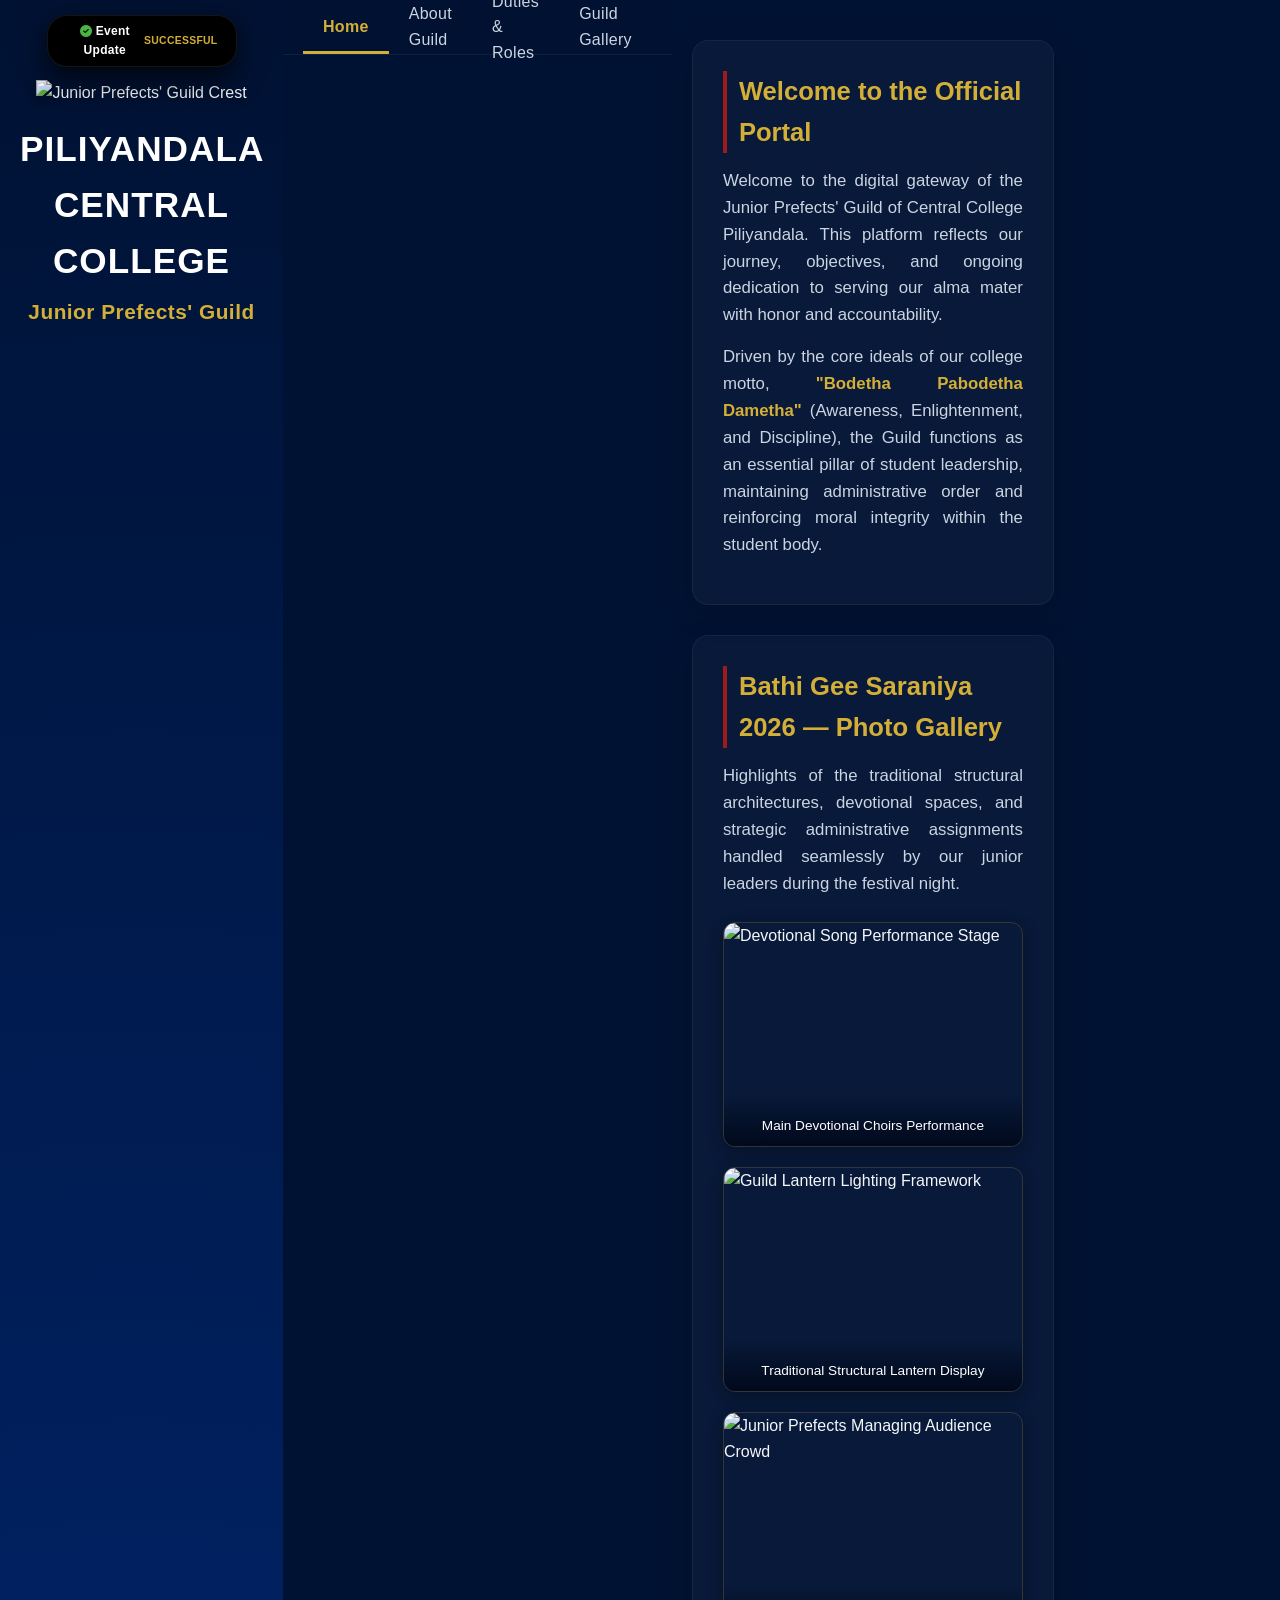
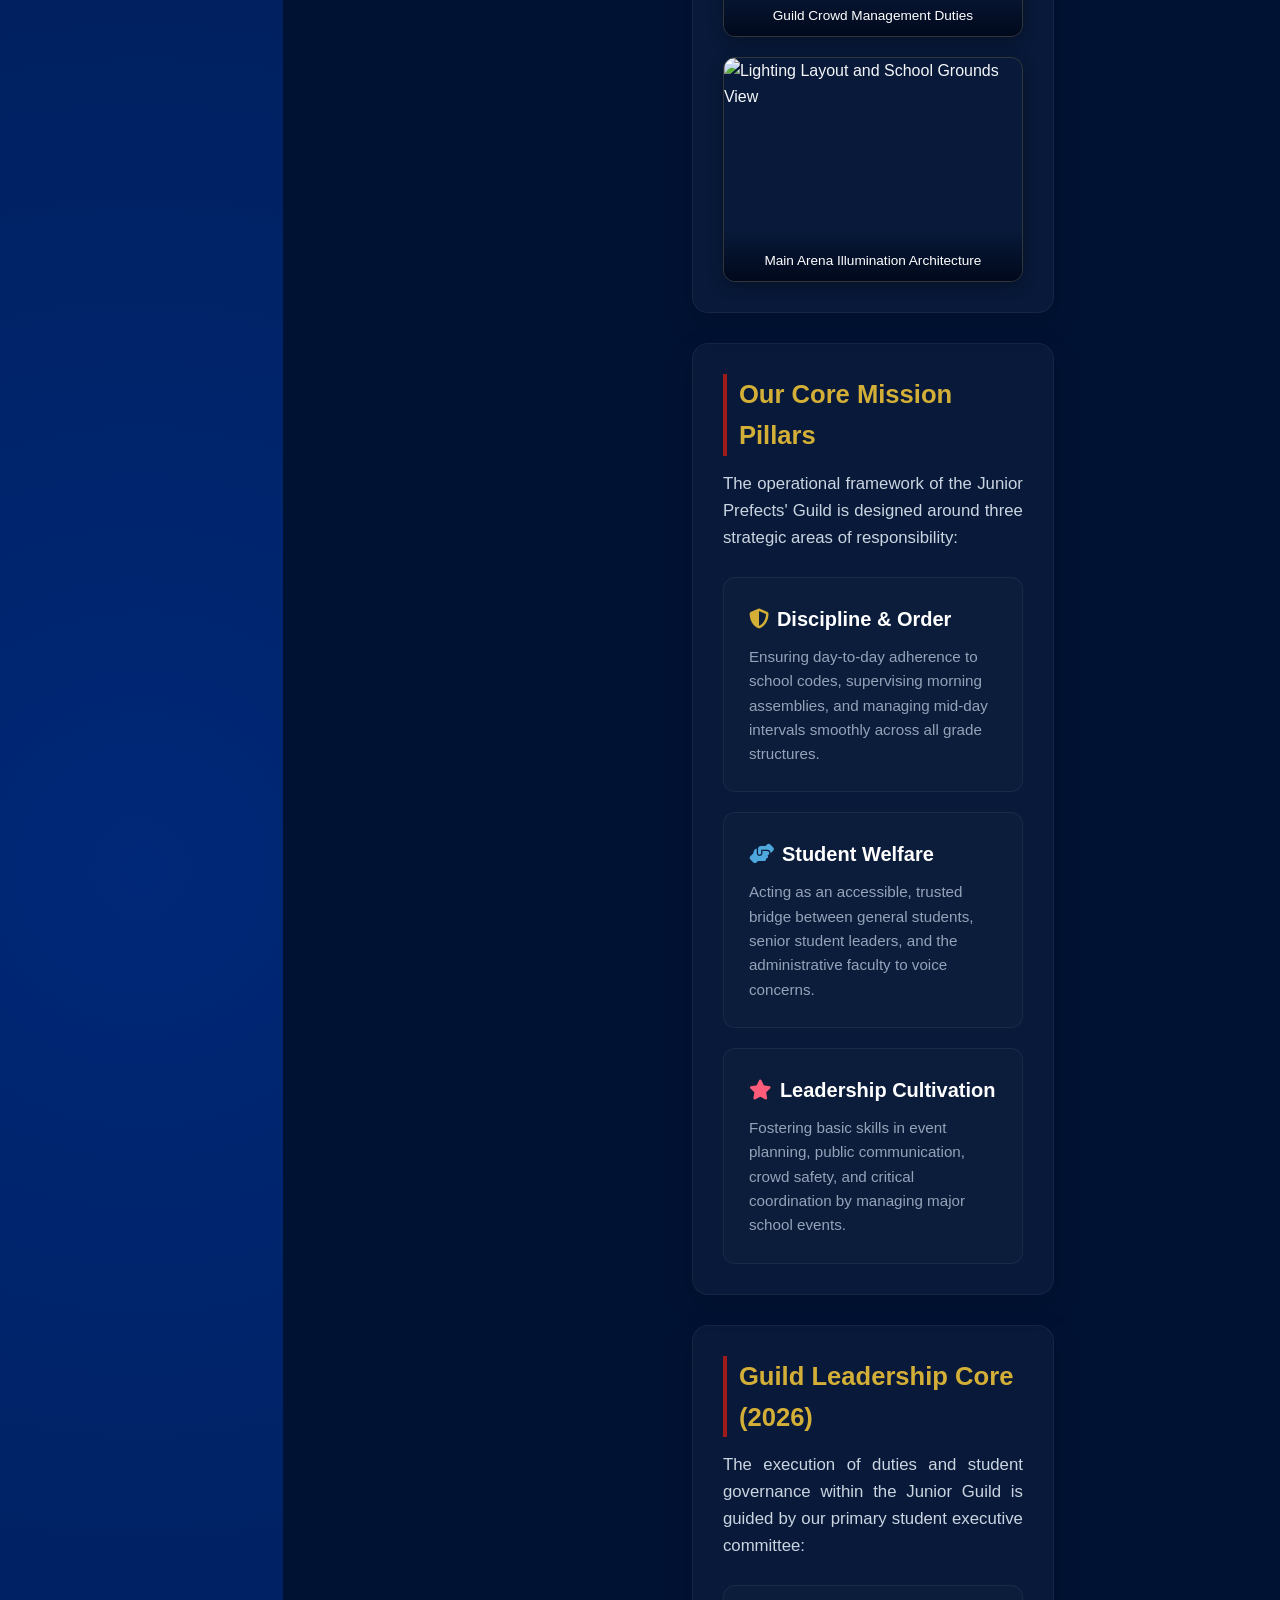
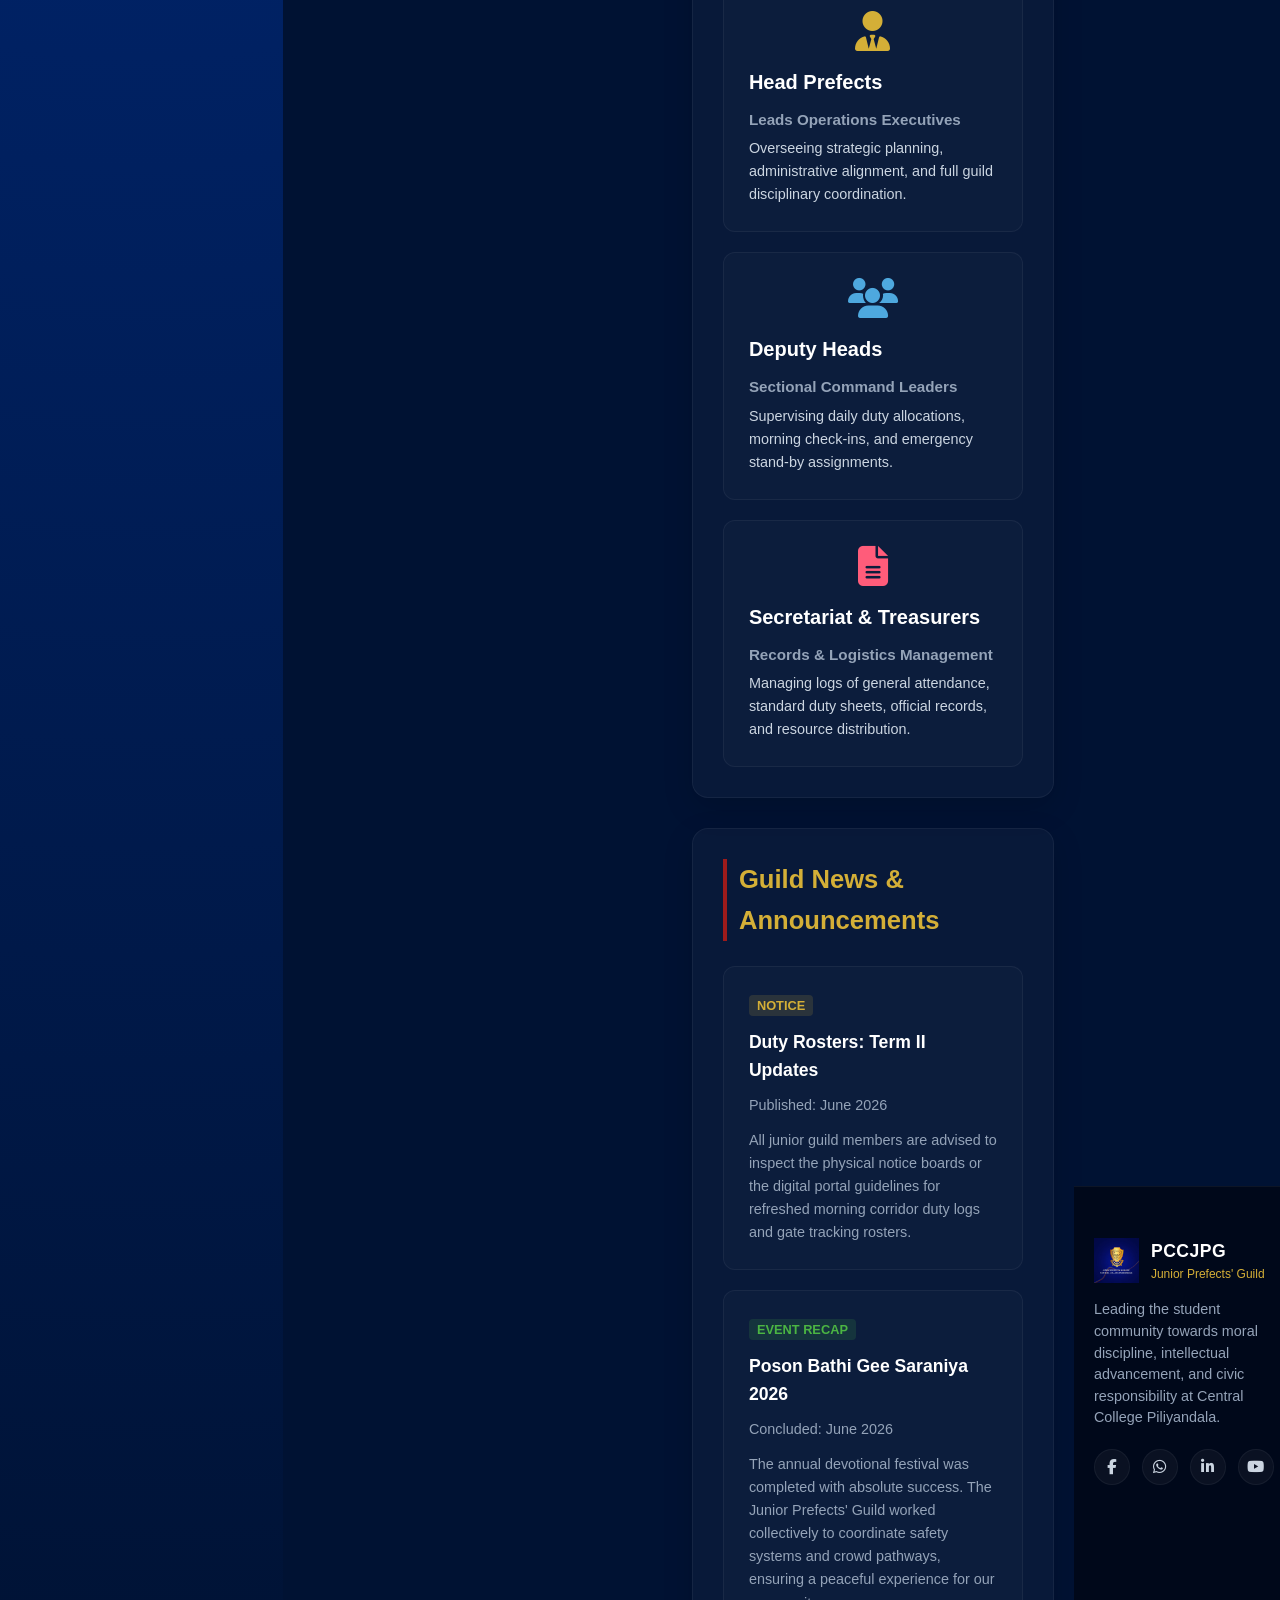
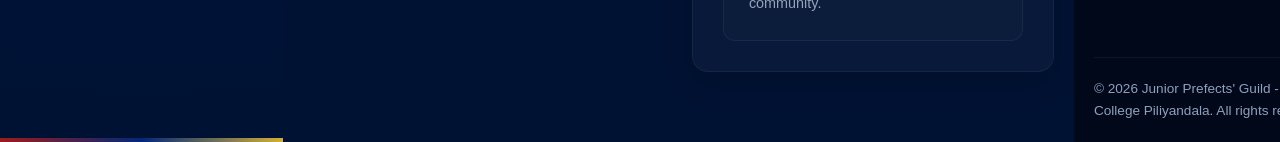
==== commit c092c567: "Add files via upload" ====
--- a/index.html
+++ b/index.html
@@ -221,5 +221,6 @@
             }
         });
     </script>
+
 </body>
 </html>
--- a/style.css
+++ b/style.css
@@ -12,7 +12,7 @@
     background-color: #001233; /* Dark Navy Blue */
     color: #f4f6f9;
     line-height: 1.6;
-    display: flex;
+    display: flex;\
     flex-direction: column;
     min-height: 100vh;
 }
@@ -22,10 +22,10 @@
    ========================================== */
 header {
     background: radial-gradient(circle at center, #002878 0%, #001233 100%);
-    padding: 80px 20px 40px 20px; /* Increased top padding to accommodate the Island */
+    padding: 80px 20px 40px 20px; /* Spacing optimized to prevent Dynamic Island overlaps */
     text-align: center;
     position: relative;
-    border-bottom: 4px solid #d4af37; /* Gold Accent */
+    border-bottom: 4px solid #d4af37; /* Gold Accent Line */
 }
 
 header::before {
@@ -35,7 +35,8 @@
     left: 0;
     width: 100%;
     height: 4px;
-    background: linear-gradient(90deg, #9e1b1b 0%, #002878 50%, #9e1b1b 100%);
+    background: linear-gradient(90deg, #9e1b1b 0%, #002878 50%, #d4af37 100%);
+    z-index: 2;
 }
 
 .crest-img {
@@ -48,17 +49,17 @@
 header h1 {
     font-size: 2.2rem;
     color: #ffffff;
+    text-transform: uppercase;
+    letter-spacing: 1px;
+    margin-bottom: 5px;
     font-weight: 700;
-    letter-spacing: 0.5px;
-    text-transform: uppercase;
-    margin-bottom: 5px;
 }
 
 .subtitle {
     font-size: 1.3rem;
     color: #d4af37; /* Gold */
-    font-weight: 500;
-    letter-spacing: 1px;
+    font-weight: 600;
+    letter-spacing: 0.5px;
 }
 
 /* ==========================================
@@ -69,46 +70,50 @@
     top: 15px;
     left: 50%;
     transform: translateX(-50%);
-    z-index: 1000;
+    z-index: 999;
     outline: none;
 }
 
 .dynamic-island {
-    width: 180px;
     background-color: #000000;
+    color: #ffffff;
     border-radius: 20px;
-    padding: 10px 15px;
-    color: #ffffff;
-    transition: all 0.4s cubic-bezier(0.175, 0.885, 0.32, 1.275);
-    box-shadow: 0 10px 30px rgba(0,0,0,0.7);
+    padding: 6px 18px;
+    width: 190px;
+    min-height: 32px;
+    display: flex;
+    align-items: center;
+    justify-content: center;
+    transition: all 0.45s cubic-bezier(0.175, 0.885, 0.32, 1.275);
+    box-shadow: 0 10px 30px rgba(0, 0, 0, 0.8);
     border: 1px solid rgba(255, 255, 255, 0.08);
     cursor: pointer;
     overflow: hidden;
 }
 
-/* Compact view states */
 .island-compact {
     display: flex;
     justify-content: space-between;
     align-items: center;
+    width: 100%;
     font-size: 0.75rem;
     font-weight: 600;
-    white-space: nowrap;
+    letter-spacing: 0.3px;
     opacity: 1;
     transition: opacity 0.2s ease;
 }
 
-/* Expanded view states hidden by default */
 .island-expanded {
     display: none;
     opacity: 0;
+    width: 100%;
     text-align: left;
-    width: 100%;
     transition: opacity 0.3s ease;
 }
 
-/* Hover expansion mechanism */
-.dynamic-island-wrapper:hover .dynamic-island {
+/* Interactive Expansion Triggers */
+.dynamic-island-wrapper:hover .dynamic-island,
+.dynamic-island-wrapper:focus-within .dynamic-island {
     width: 340px;
     height: auto;
     min-height: 140px;
@@ -119,17 +124,18 @@
     border-color: rgba(212, 175, 55, 0.4);
 }
 
-.dynamic-island-wrapper:hover .island-compact {
+.dynamic-island-wrapper:hover .island-compact,
+.dynamic-island-wrapper:focus-within .island-compact {
     display: none;
     opacity: 0;
 }
 
-.dynamic-island-wrapper:hover .island-expanded {
+.dynamic-island-wrapper:hover .island-expanded,
+.dynamic-island-wrapper:focus-within .island-expanded {
     display: block;
     opacity: 1;
 }
 
-/* Typography setup inside the island */
 .island-header {
     display: flex;
     align-items: center;
@@ -147,63 +153,94 @@
 
 .island-tag {
     font-size: 0.65rem;
-    background-color: rgba(78, 168, 222, 0.25);
-    color: #4ea8de;
     padding: 2px 8px;
     border-radius: 20px;
-    font-weight: 700;
+    font-weight: bold;
+    text-transform: uppercase;
 }
 
 .island-expanded p {
     font-size: 0.8rem;
-    line-height: 1.4;
+    line-height: 1.45;
     color: #cbd5e1;
 }
 
 /* ==========================================
-   4. NAVIGATION MENU BAR
+   4. STICKY BLURRY NAVIGATION BAR
    ========================================== */
 nav {
-    background-color: #001c47;
-    display: flex;
-    justify-content: center;
-    padding: 0;
+    background-color: rgba(0, 18, 51, 0.75);
+    backdrop-filter: blur(12px);
+    -webkit-backdrop-filter: blur(12px);
     position: sticky;
     top: 0;
-    z-index: 999;
-    border-bottom: 1px solid rgba(212, 175, 55, 0.3);
-    box-shadow: 0 4px 10px rgba(0,0,0,0.3);
+    z-index: 100;
+    border-bottom: 1px solid rgba(255, 255, 255, 0.06);
+    display: flex;
+    justify-content: center;
+    align-items: center;
+    padding: 0 20px;
+    height: 55px;
+}
+
+.nav-links {
+    display: flex;
+    justify-content: center;
+    align-items: center;
+    height: 100%;
 }
 
 nav a {
-    color: #e2e8f0;
+    color: #cbd5e1;
     text-decoration: none;
-    padding: 16px 24px;
+    padding: 0 20px;
     font-size: 1rem;
     font-weight: 500;
-    text-align: center;
-    transition: all 0.2s ease;
-    border-bottom: 3px solid transparent;
+    letter-spacing: 0.3px;
+    transition: all 0.25s ease;
+    display: flex;
+    align-items: center;
+    height: 100%;
+    position: relative;
 }
 
 nav a:hover {
     color: #d4af37;
-    background-color: rgba(212, 175, 55, 0.05);
 }
 
 nav a.active {
     color: #d4af37;
     font-weight: 600;
-    border-bottom: 3px solid #d4af37;
-    background-color: rgba(212, 175, 55, 0.02);
-}
-
+}
+
+nav a.active::after {
+    content: '';
+    position: absolute;
+    bottom: 0;
+    left: 0;
+    width: 100%;
+    height: 3px;
+    background-color: #d4af37;
+}
+
+/* Responsive Mobile Toggle Button UI */
 .menu-toggle {
     display: none;
-}
-
-/* ==========================================
-   5. MAIN CONTENT LAYOUT
+    background: none;
+    border: none;
+    color: #f4f6f9;
+    font-size: 1.35rem;
+    cursor: pointer;
+    padding: 8px;
+    transition: color 0.2s ease;
+}
+
+.menu-toggle:hover {
+    color: #d4af37;
+}
+
+/* ==========================================
+   5. CONTAINER & STRUCTURAL LAYOUTS
    ========================================== */
 .container {
     max-width: 1100px;
@@ -213,70 +250,65 @@
 }
 
 section {
-    background-color: #001c47; /* Slightly lighter navy */
+    background-color: rgba(255, 255, 255, 0.03);
+    border: 1px solid rgba(255, 255, 255, 0.05);
     padding: 30px;
-    border-radius: 12px;
+    border-radius: 16px;
     margin-bottom: 30px;
-    box-shadow: 0 4px 20px rgba(0,0,0,0.4);
-    border: 1px solid rgba(255,255,255,0.05);
+    box-shadow: 0 10px 30px rgba(0,0,0,0.15);
 }
 
 section h2 {
-    color: #d4af37;
     font-size: 1.6rem;
+    color: #d4af37;
     margin-bottom: 15px;
-    font-weight: 600;
-    border-left: 4px solid #d4af37;
+    border-left: 4px solid #9e1b1b; /* Maroon ribbon accent */
     padding-left: 12px;
 }
 
 section p {
     margin-bottom: 15px;
+    color: #cbd5e1;
     font-size: 1.05rem;
-    color: #cbd5e1;
     text-align: justify;
 }
 
-section p:last-child {
-    margin-bottom: 0;
-}
-
 .color-gold {
     color: #d4af37;
-    font-weight: 600;
-}
-
-/* Operational Metrics / News Grid structure */
+    font-weight: bold;
+}
+
+/* Flexbox/Grid Columns Layout */
 .grid {
     display: grid;
     grid-template-columns: repeat(auto-fit, minmax(280px, 1fr));
     gap: 20px;
-    margin-top: 20px;
+    margin-top: 25px;
 }
 
 .card {
-    background-color: #001233;
-    border-radius: 8px;
+    background-color: rgba(255, 255, 255, 0.02);
+    border: 1px solid rgba(255, 255, 255, 0.05);
+    border-radius: 12px;
     overflow: hidden;
-    border: 1px solid rgba(255,255,255,0.03);
-    transition: transform 0.2s ease, box-shadow 0.2s ease;
+    transition: transform 0.3s ease, border-color 0.3s ease;
 }
 
 .card:hover {
-    transform: translateY(-4px);
-    box-shadow: 0 6px 20px rgba(0,0,0,0.5);
-    border-color: rgba(212, 175, 55, 0.2);
+    transform: translateY(-5px);
+    border-color: rgba(212, 175, 55, 0.3);
 }
 
 .card-content {
-    padding: 20px;
+    padding: 25px;
 }
 
 .card-content h3 {
-    color: #ffffff;
-    font-size: 1.2rem;
+    font-size: 1.25rem;
+    color: #ffffff;
     margin-bottom: 10px;
-    font-weight: 600;
+    display: flex;
+    align-items: center;
 }
 
 .card-content p {
@@ -287,7 +319,7 @@
 }
 
 /* ==========================================
-   6. BATHI GEE SARANIYA PHOTO GALLERY
+   6. EXPLICIT PHOTO GALLERY PATTERNS
    ========================================== */
 .event-gallery {
     display: grid;
@@ -336,13 +368,13 @@
 }
 
 /* ==========================================
-   7. FOOTER STYLES
+   7. FOOTER STRUCTURES
    ========================================== */
 footer {
-    background-color: #000b1f;
-    padding: 40px 20px 20px 20px;
+    background-color: #00081a;
+    border-top: 1px solid rgba(255, 255, 255, 0.05);
+    padding: 50px 20px 20px 20px;
     margin-top: auto;
-    border-top: 1px solid rgba(255,255,255,0.05);
 }
 
 .footer-container {
@@ -351,8 +383,6 @@
     display: grid;
     grid-template-columns: 2fr 1fr 1fr;
     gap: 40px;
-    padding-bottom: 30px;
-    border-bottom: 1px solid rgba(255, 255, 255, 0.08);
 }
 
 .footer-branding {
@@ -373,22 +403,21 @@
 }
 
 .footer-title h3 {
-    color: #ffffff;
-    font-size: 1.2rem;
-    font-weight: 700;
+    font-size: 1.1rem;
+    color: #ffffff;
+    letter-spacing: 0.5px;
 }
 
 .footer-title p {
-    color: #d4af37;
-    font-size: 0.8rem;
-    font-weight: 500;
+    font-size: 0.75rem;
+    color: #d4af37;
 }
 
 .footer-desc {
     color: #94a3b8;
     font-size: 0.9rem;
+    margin-bottom: 20px;
     line-height: 1.5;
-    margin-bottom: 15px;
 }
 
 .footer-socials {
@@ -400,27 +429,27 @@
     display: flex;
     align-items: center;
     justify-content: center;
-    width: 35px;
-    height: 35px;
+    width: 36px;
+    height: 36px;
     border-radius: 50%;
-    background-color: rgba(255,255,255,0.05);
+    background-color: rgba(255,255,255,0.04);
     color: #cbd5e1;
     text-decoration: none;
     font-size: 0.95rem;
     transition: all 0.2s ease;
+    border: 1px solid rgba(255,255,255,0.05);
 }
 
 .social-icon:hover {
     background-color: #d4af37;
-    color: #000b1f;
+    color: #00081a;
     transform: translateY(-2px);
 }
 
 .footer-column h4 {
     color: #ffffff;
-    font-size: 1.1rem;
-    font-weight: 600;
-    margin-bottom: 15px;
+    font-size: 1rem;
+    margin-bottom: 20px;
     position: relative;
     padding-bottom: 5px;
 }
@@ -432,7 +461,7 @@
     left: 0;
     width: 35px;
     height: 2px;
-    background-color: #d4af37;
+    background-color: #9e1b1b;
 }
 
 .footer-column ul {
@@ -444,7 +473,7 @@
 }
 
 .footer-column ul li a {
-    color: #cbd5e1;
+    color: #b8c6db;
     text-decoration: none;
     font-size: 0.95rem;
     transition: color 0.2s ease;
@@ -456,94 +485,64 @@
 
 .footer-bottom {
     max-width: 1100px;
-    margin: 20px auto 0 auto;
+    margin: 40px auto 0 auto;
+    padding-top: 20px;
+    border-top: 1px solid rgba(255, 255, 255, 0.05);
     display: flex;
     justify-content: space-between;
     align-items: center;
     font-size: 0.85rem;
-    color: #64748b;
+    color: #8fa0bc;
 }
 
 .footer-bottom-links a {
-    color: #64748b;
+    color: #8fa0bc;
     text-decoration: none;
     margin-left: 20px;
+    transition: color 0.2s ease;
 }
 
 .footer-bottom-links a:hover {
     color: #d4af37;
 }
 
-/* ==========================================
-   8. RESPONSIVE UTILITIES & BREAKPOINTS
+/* ==========================================\
+   8. MEDIA QUERIES (RESPONSIVE CONFIGS)
    ========================================== */
 @media (max-width: 768px) {
-    header { padding: 40px 15px; }
+    header { padding: 60px 15px 35px 15px; }
     .crest-img { width: 110px; }
-    header h1 { font-size: 1.6rem; }
-    .subtitle { font-size: 1.05rem; }
+    header h1 { font-size: 1.7rem; }
+    .subtitle { font-size: 1.1rem; }
     
-    .dynamic-island-wrapper:hover .dynamic-island {
-        width: 300px;
-    }
-
-    nav {
-        flex-direction: column;
-        padding: 8px 16px;
-    }
-    
-    .menu-toggle {
-        display: block;
-        align-self: flex-start;
-        background: none;
-        border: none;
-        color: #ffffff;
-        font-size: 1.5rem;
-        cursor: pointer;
-        padding: 8px;
-    }
-
+    /* Toggle Hamburger Layout viewports */
+    nav { justify-content: space-between; height: 50px; }
+    .menu-toggle { display: block; }
     .nav-links {
         display: none;
         flex-direction: column;
+        position: absolute;
+        top: 50px;
+        left: 0;
         width: 100%;
-        text-align: left;
+        background-color: #001233;
+        border-bottom: 2px solid #d4af37;
+        height: auto;
+        padding: 10px 0;
+        box-shadow: 0 10px 20px rgba(0,0,0,0.4);
     }
-
-    .nav-links.active {
-        display: flex;
-    }
-
-    nav a {
-        padding: 12px 8px;
-        width: 100%;
-        border-bottom: none;
-        border-left: 3px solid transparent;
-    }
-
-    nav a.active {
-        border-bottom: none;
-        border-left: 3px solid #d4af37;
-    }
-
-    .footer-container {
-        grid-template-columns: 1fr;
-        gap: 30px;
-    }
-
-    .footer-bottom {
-        flex-direction: column;
-        gap: 10px;
-        text-align: center;
-    }
-
-    .footer-bottom-links a {
-        margin: 0 10px;
-    }
+    .nav-links.active { display: flex; }
+    nav a { padding: 12px 20px; width: 100%; justify-content: center; height: auto; }
+    nav a.active::after { display: none; }
+
+    .footer-container { grid-template-columns: 1fr; gap: 30px; }
+    .footer-bottom { flex-direction: column; gap: 15px; text-align: center; }
+    .footer-bottom-links a { margin: 0 10px; }
 }
 
 @media (max-width: 480px) {
-    .dynamic-island-wrapper:hover .dynamic-island {
-        width: 280px;
+    .dynamic-island-wrapper:hover .dynamic-island,
+    .dynamic-island-wrapper:focus-within .dynamic-island {
+        width: 290px;
     }
 }
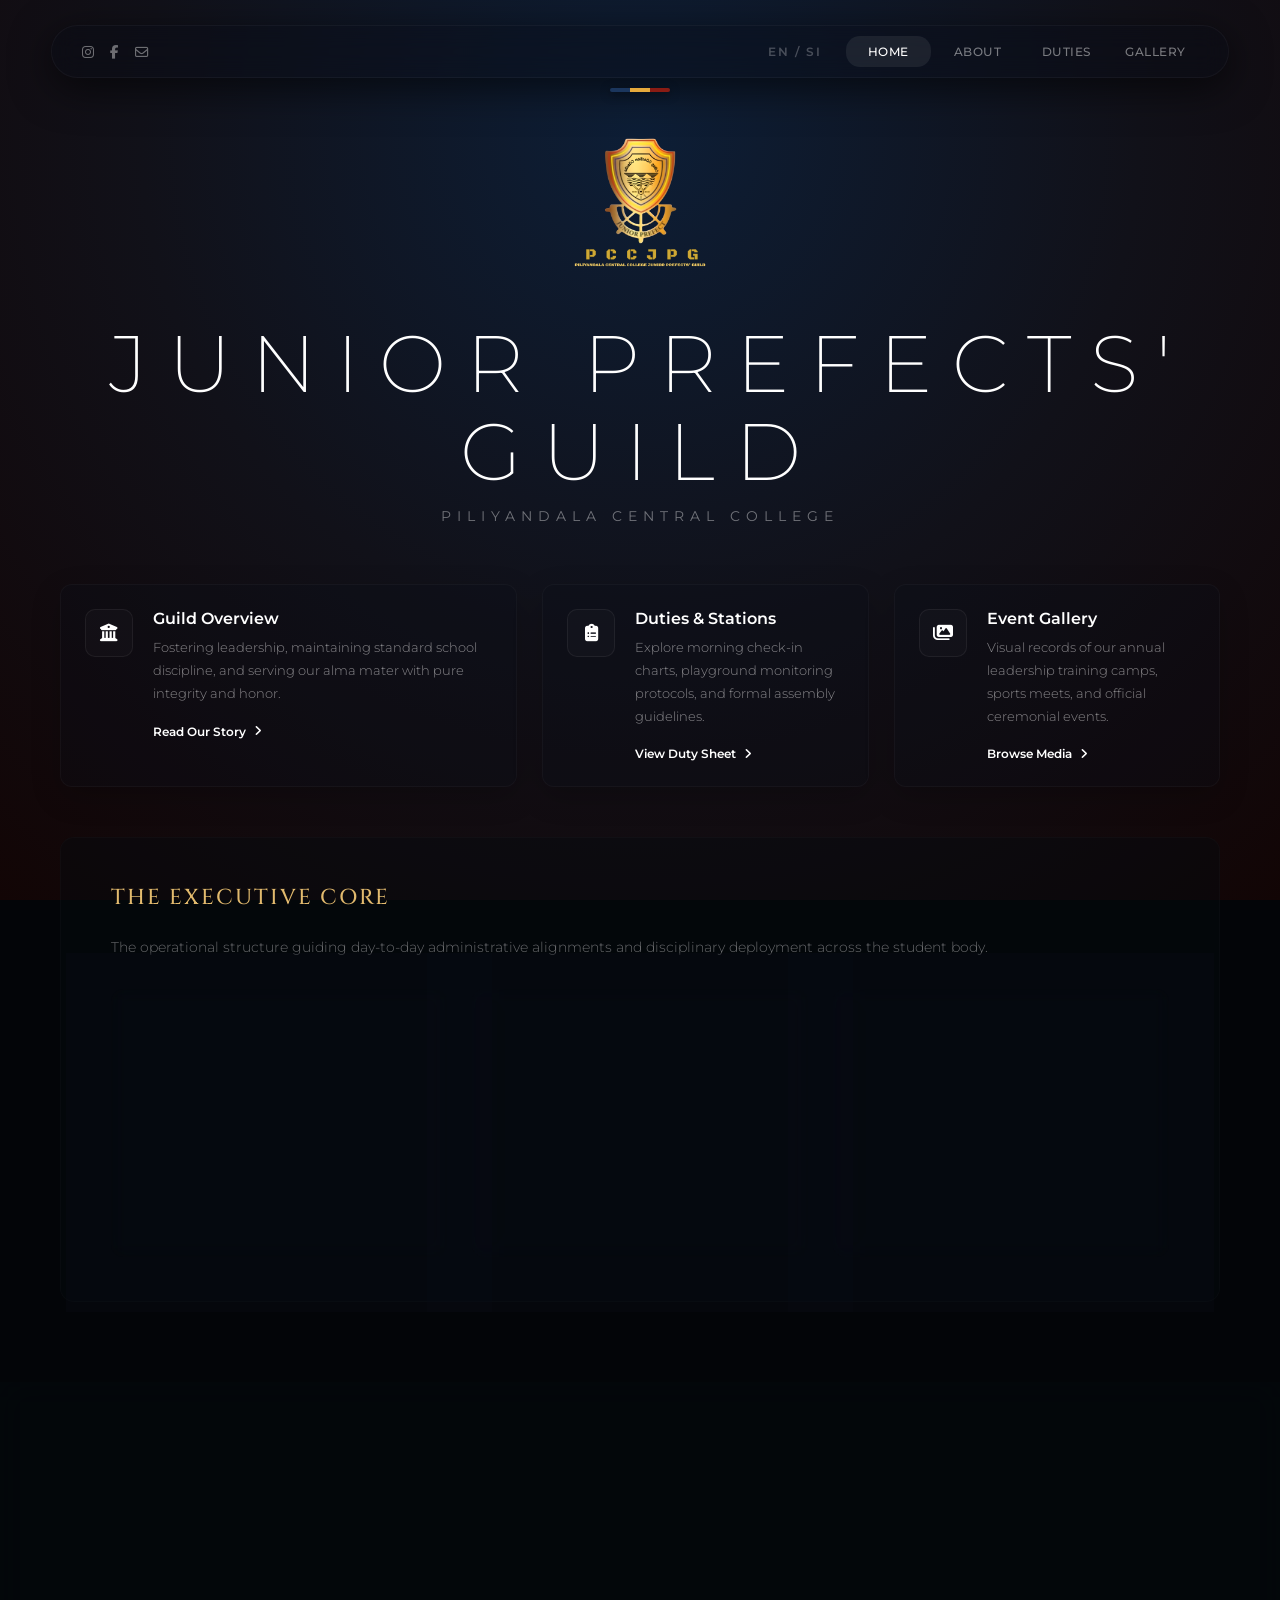
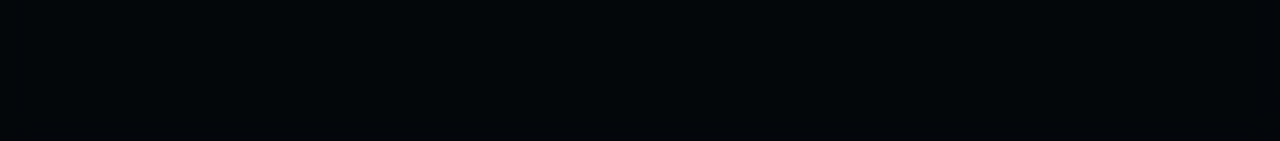
==== commit 762418c4: "Add files via upload" ====
--- a/index.html
+++ b/index.html
@@ -3,224 +3,191 @@
 <head>
     <meta charset="UTF-8">
     <meta name="viewport" content="width=device-width, initial-scale=1.0">
-    <title>Home | Piliyandala Central College Junior Prefect Guild</title>
-    <link rel="icon" type="image/png" href="logo2.png">
-    <link rel="stylesheet" href="https://cdnjs.cloudflare.com/ajax/libs/font-awesome/6.4.2/css/all.min.css">
+    <title>Home | Junior Prefects' Guild - PCC</title>
     <link rel="stylesheet" href="style.css">
+    <link rel="stylesheet" href="https://cdnjs.cloudflare.com/ajax/libs/font-awesome/6.4.0/css/all.min.css">
 </head>
 <body>
 
-    <header>
-        <div class="dynamic-island-wrapper" tabIndex="0">
-            <div class="dynamic-island">
-                <div class="island-compact">
-                    <span><i class="fas fa-check-circle" style="color: #4bb543;"></i> Event Update</span>
-                    <span style="color: #d4af37; font-size: 0.65rem;">SUCCESSFUL</span>
+    <div class="hero-bg"></div>
+
+    <header class="header-container" style="flex-direction: column; align-items: center;">
+        <div class="dynamic-island">
+            <div class="island-left">
+           
+                <div class="social-icons">
+                    <a href="#"><i class="fa-brands fa-instagram"></i></a>
+                    <a href="#"><i class="fa-brands fa-facebook-f"></i></a>
+                    <a href="#"><i class="fa-regular fa-envelope"></i></a>
                 </div>
-                <div class="island-expanded">
-                    <div class="island-header">
-                        <h4>Bathi Gee Saraniya 2026</h4>
-                        <span class="island-tag" style="background-color: rgba(75, 181, 67, 0.2); color: #4bb543; border: 1px solid rgba(75, 181, 67, 0.4);">Concluded</span>
+            </div>
+            
+
+            <div class="island-right">
+                <span class="lang-select">EN / SI</span>
+                <nav class="nav-tabs">
+                    <a href="index.html" class="active">HOME</a>
+                    <a href="about.html">ABOUT</a>
+                    <a href="duties.html">DUTIES</a>
+                    <a href="gallery.html">GALLERY</a>
+                </nav>
+            </div>
+        </div>
+
+        <div class="color-strip-container">
+            <div class="color-strip"></div>
+        </div>
+    </header>
+
+    <main class="content-wrapper">
+        <section class="section-container">
+            
+     <div class="logo-emblem">
+                <img src="logo1.png" alt="Junior Prefects' Guild Logo" class="guild-logo">
+            </div>       
+
+	<div class="hero-main">
+                <h1 class="main-title">JUNIOR PREFECTS' GUILD</h1>
+                <p class="college-tag">PILIYANDALA CENTRAL COLLEGE</p>
+            </div>
+
+            <div class="portal-grid">
+                <div class="glass-card dynamic-overview-card">
+                    <div class="card-inline-body">
+                        <div class="icon-frame">
+                            <i class="fa-solid fa-building-columns"></i>
+                        </div>
+                        <div class="frame-text">
+                            <h3>Guild Overview</h3>
+                            <p>Fostering leadership, maintaining standard school discipline, and serving our alma mater with pure integrity and honor.</p>
+                            <a href="about.html" class="card-link-inline">Read Our Story <i class="fa-solid fa-angle-right"></i></a>
+                        </div>
                     </div>
-                    <p>The annual devotional song festival concluded with outstanding success. The Guild successfully executed comprehensive arena crowd control logistics, structural layout protection, and safety protocols.</p>
+                </div>
+
+                <div class="glass-card dynamic-overview-card">
+                    <div class="card-inline-body">
+                        <div class="icon-frame">
+                            <i class="fa-solid fa-clipboard-list"></i>
+                        </div>
+                        <div class="frame-text">
+                            <h3>Duties & Stations</h3>
+                            <p>Explore morning check-in charts, playground monitoring protocols, and formal assembly guidelines.</p>
+                            <a href="duties.html" class="card-link-inline">View Duty Sheet <i class="fa-solid fa-angle-right"></i></a>
+                        </div>
+                    </div>
+                </div>
+
+                <div class="glass-card dynamic-overview-card">
+                    <div class="card-inline-body">
+                        <div class="icon-frame">
+                            <i class="fa-solid fa-images"></i>
+                        </div>
+                        <div class="frame-text">
+                            <h3>Event Gallery</h3>
+                            <p>Visual records of our annual leadership training camps, sports meets, and official ceremonial events.</p>
+                            <a href="gallery.html" class="card-link-inline">Browse Media <i class="fa-solid fa-angle-right"></i></a>
+                        </div>
+                    </div>
+                </div>
+            </div>
+
+            <div class="portal-block-container">
+                <div class="glass-panel wide-panel">
+                    <h2 class="block-heading-gold">THE EXECUTIVE CORE</h2>
+                    <p class="section-subtext">The operational structure guiding day-to-day administrative alignments and disciplinary deployment across the student body.</p>
+                    
+                    <div class="three-col-grid">
+                        <div class="glass-card executive-card">
+                            <div class="exec-icon-wrapper"><i class="fa-solid fa-user-tie yellow-gold"></i></div>
+                            <h4>HEAD PREFECTS</h4>
+                            <span class="exec-sub">Lead Operations Executives</span>
+                            <p>Overseeing strategic planning, administrative alignment, and full guild disciplinary coordination.</p>
+                        </div>
+
+                        <div class="glass-card executive-card">
+                            <div class="exec-icon-wrapper"><i class="fa-solid fa-users blue-accent"></i></div>
+                            <h4>DEPUTY HEADS</h4>
+                            <span class="exec-sub">Sectional Command Leaders</span>
+                            <p>Supervising daily duty allocations, morning check-ins, and emergency stand-by assignments.</p>
+                        </div>
+
+                        <div class="glass-card executive-card">
+                            <div class="exec-icon-wrapper"><i class="fa-solid fa-file-invoice pink-accent"></i></div>
+                            <h4>SECRETARIAT & TREASURERS</h4>
+                            <span class="exec-sub">Records & Logistics Management</span>
+                            <p>Managing logs of general attendance, standard duty sheets, official records, and resource distribution.</p>
+                        </div>
+                    </div>
+                </div>
+            </div>
+
+        </section>
+    </main>
+
+	
+<footer class="site-footer">
+        <div class="footer-color-strip"></div>
+        
+        <div class="footer-main-content">
+            
+            <div class="footer-brand-column">
+                <div class="footer-logo-header">
+                    <img src="logo.png" alt="Guild Logo" class="footer-mini-logo">
+                    <h3>PCCJPG</h3>
+		    <p> | Junior Prefects' Guild</p>
+                </div>
+                <p>Upholding peer group administrative integrity, situational discipline, and traditional service excellence under the guidance of the Piliyandala Central College alma mater governance core.</p>
+                
+                <div class="footer-social-row">
+                    <a href="#" aria-label="Facebook"><i class="fa-brands fa-facebook-f"></i></a>
+                    <a href="#" aria-label="Instagram"><i class="fa-brands fa-instagram"></i></a>
+                    <a href="#" aria-label="YouTube"><i class="fa-brands fa-youtube"></i></a>
+                    <a href="https://whatsapp.com/channel/0029VbBQIT79mrGWxrXcm83q" aria-label="WhatsApp"><i class="fa-brands fa-whatsapp"></i></a>
+                </div>
+            </div>
+
+            <div class="footer-nav-column">
+                <h4>NAVIGATION</h4>
+                <ul class="footer-links-list">
+                    <li><a href="index.html">Home Dashboard</a></li>
+                    <li><a href="about.html">About Guild History</a></li>
+                    <li><a href="duties.html">Duties & Operations</a></li>
+                    <li><a href="gallery.html">Portal Gallery Hub</a></li>
+                </ul>
+            </div>
+
+            <div class="footer-nav-column">
+                <h4>CORE DUTIES</h4>
+                <ul class="footer-links-list">
+                    <li><a href="duties.html">Morning Assembly Line</a></li>
+                    <li><a href="duties.html">Interval Ground Watch</a></li>
+                    <li><a href="duties.html">Event Crowd Logistics</a></li>
+                    <li><a href="duties.html">Disciplinary Protocols</a></li>
+                </ul>
+            </div>
+
+            <div class="footer-nav-column">
+                <h4>QUICK LINKS</h4>
+                <ul class="footer-links-list">
+                    <li><a href="https://piliyandalacentral.lk/">School Main Web</a></li>
+                    <li><a href="https://www.facebook.com/pccmediaunit/">PCC Media Unit FB</a></li>
+                    <li><a href="#">Submit Operational Log</a></li>
+                    <li><a href="#">Guild Inquiries Desk</a></li>
+                </ul>
+            </div>
+
+        </div>
+
+        <div class="footer-base-legal">
+            <div class="footer-base-container">
+                <p>&copy; 2026 Junior Prefects' Guild - Piliyandala Central College. All Rights Reserved.</p>
+                <div class="footer-legal-links">
+                    <a href="#">Terms of Service</a>
+                    <a href="#">Privacy Framework</a>
                 </div>
             </div>
         </div>
-
-        <img src="logo1.png" alt="Junior Prefects' Guild Crest" class="crest-img">
-        <h1>Piliyandala Central College</h1>
-        <div class="subtitle">Junior Prefects' Guild</div>
-    </header>
-
-    <nav>
-        <button class="menu-toggle" id="menuToggle" aria-label="Toggle Navigation Menu">
-            <i class="fas fa-bars"></i>
-        </button>
-        <div class="nav-links" id="navLinks">
-            <a href="index.html" class="active">Home</a>
-            <a href="about.html">About Guild</a>
-            <a href="duties.html">Duties & Roles</a>
-            <a href="gallery.html">Guild Gallery</a>
-        </div>
-    </nav>
-
-    <div class="container">
-        <section>
-            <h2>Welcome to the Official Portal</h2>
-            <p>Welcome to the digital gateway of the Junior Prefects' Guild of Central College Piliyandala. This platform reflects our journey, objectives, and ongoing dedication to serving our alma mater with honor and accountability.</p>
-            <p>Driven by the core ideals of our college motto, <span class="color-gold">"Bodetha Pabodetha Dametha"</span> (Awareness, Enlightenment, and Discipline), the Guild functions as an essential pillar of student leadership, maintaining administrative order and reinforcing moral integrity within the student body.</p>
-        </section>
-
-        <section>
-            <h2>Bathi Gee Saraniya 2026 — Photo Gallery</h2>
-            <p>Highlights of the traditional structural architectures, devotional spaces, and strategic administrative assignments handled seamlessly by our junior leaders during the festival night.</p>
-            
-            <div class="event-gallery">
-                <div class="gallery-item">
-                    <img src="event1.jpg" alt="Devotional Song Performance Stage">
-                    <div class="gallery-caption">Main Devotional Choirs Performance</div>
-                </div>
-                <div class="gallery-item">
-                    <img src="event2.jpg" alt="Guild Lantern Lighting Framework">
-                    <div class="gallery-caption">Traditional Structural Lantern Display</div>
-                </div>
-                <div class="gallery-item">
-                    <img src="event3.jpg" alt="Junior Prefects Managing Audience Crowd">
-                    <div class="gallery-caption">Guild Crowd Management Duties</div>
-                </div>
-                <div class="gallery-item">
-                    <img src="event4.jpg" alt="Lighting Layout and School Grounds View">
-                    <div class="gallery-caption">Main Arena Illumination Architecture</div>
-                </div>
-            </div>
-        </section>
-
-        <section>
-            <h2>Our Core Mission Pillars</h2>
-            <p>The operational framework of the Junior Prefects' Guild is designed around three strategic areas of responsibility:</p>
-            <div class="grid">
-                <div class="card">
-                    <div class="card-content">
-                        <h3><i class="fas fa-shield-alt" style="color: #d4af37; margin-right: 8px;"></i> Discipline & Order</h3>
-                        <p>Ensuring day-to-day adherence to school codes, supervising morning assemblies, and managing mid-day intervals smoothly across all grade structures.</p>
-                    </div>
-                </div>
-                <div class="card">
-                    <div class="card-content">
-                        <h3><i class="fas fa-hands-helping" style="color: #4ea8de; margin-right: 8px;"></i> Student Welfare</h3>
-                        <p>Acting as an accessible, trusted bridge between general students, senior student leaders, and the administrative faculty to voice concerns.</p>
-                    </div>
-                </div>
-                <div class="card">
-                    <div class="card-content">
-                        <h3><i class="fas fa-star" style="color: #ff5c7a; margin-right: 8px;"></i> Leadership Cultivation</h3>
-                        <p>Fostering basic skills in event planning, public communication, crowd safety, and critical coordination by managing major school events.</p>
-                    </div>
-                </div>
-            </div>
-        </section>
-
-        <section>
-            <h2>Guild Leadership Core (2026)</h2>
-            <p>The execution of duties and student governance within the Junior Guild is guided by our primary student executive committee:</p>
-            <div class="grid">
-                <div class="card">
-                    <div class="card-content" style="text-align: center;">
-                        <i class="fas fa-user-tie" style="font-size: 2.5rem; color: #d4af37; margin-bottom: 15px;"></i>
-                        <h3>Head Prefects</h3>
-                        <p style="font-weight: bold; margin-bottom: 5px;">Leads Operations Executives</p>
-                        <p style="font-size: 0.9rem; color: #cbd5e1;">Overseeing strategic planning, administrative alignment, and full guild disciplinary coordination.</p>
-                    </div>
-                </div>
-
-                <div class="card">
-                    <div class="card-content" style="text-align: center;">
-                        <i class="fas fa-users" style="font-size: 2.5rem; color: #4ea8de; margin-bottom: 15px;"></i>
-                        <h3>Deputy Heads</h3>
-                        <p style="font-weight: bold; margin-bottom: 5px;">Sectional Command Leaders</p>
-                        <p style="font-size: 0.9rem; color: #cbd5e1;">Supervising daily duty allocations, morning check-ins, and emergency stand-by assignments.</p>
-                    </div>
-                </div>
-
-                <div class="card">
-                    <div class="card-content" style="text-align: center;">
-                        <i class="fas fa-file-alt" style="font-size: 2.5rem; color: #ff5c7a; margin-bottom: 15px;"></i>
-                        <h3>Secretariat & Treasurers</h3>
-                        <p style="font-weight: bold; margin-bottom: 5px;">Records & Logistics Management</p>
-                        <p style="font-size: 0.9rem; color: #cbd5e1;">Managing logs of general attendance, standard duty sheets, official records, and resource distribution.</p>
-                    </div>
-                </div>
-            </div>
-        </section>
-
-        <section>
-            <h2>Guild News & Announcements</h2>
-            <div class="grid" style="grid-template-columns: repeat(auto-fit, minmax(300px, 1fr));">
-                <div class="card">
-                    <div class="card-content">
-                        <span style="font-size: 0.8rem; background-color: rgba(212, 175, 55, 0.15); color: #d4af37; padding: 3px 8px; border-radius: 4px; font-weight: bold; text-transform: uppercase;">Notice</span>
-                        <h3 style="margin-top: 10px; font-size: 1.1rem;">Duty Rosters: Term II Updates</h3>
-                        <p style="font-size: 0.9rem; margin-bottom: 12px; color: #94a3b8;">Published: June 2026</p>
-                        <p style="font-size: 0.9rem;">All junior guild members are advised to inspect the physical notice boards or the digital portal guidelines for refreshed morning corridor duty logs and gate tracking rosters.</p>
-                    </div>
-                </div>
-
-                <div class="card">
-                    <div class="card-content">
-                        <span style="font-size: 0.8rem; background-color: rgba(75, 181, 67, 0.15); color: #4bb543; padding: 3px 8px; border-radius: 4px; font-weight: bold; text-transform: uppercase;">Event Recap</span>
-                        <h3 style="margin-top: 10px; font-size: 1.1rem;">Poson Bathi Gee Saraniya 2026</h3>
-                        <p style="font-size: 0.9rem; margin-bottom: 12px; color: #94a3b8;">Concluded: June 2026</p>
-                        <p style="font-size: 0.9rem;">The annual devotional festival was completed with absolute success. The Junior Prefects' Guild worked collectively to coordinate safety systems and crowd pathways, ensuring a peaceful experience for our community.</p>
-                    </div>
-                </div>
-            </div>
-        </section>
-    </div>
-
-    <footer>
-        <div class="footer-container">
-            <div class="footer-branding">
-                <div class="footer-logo-area">
-                    <img src="logo.png" alt="Guild Logo" class="footer-logo">
-                    <div class="footer-title">
-                        <h3>PCCJPG</h3>
-                        <p>Junior Prefects' Guild</p>
-                    </div>
-                </div>
-                <p class="footer-desc">Leading the student community towards moral discipline, intellectual advancement, and civic responsibility at Central College Piliyandala.</p>
-                <div class="footer-socials">
-                    <a href="#" class="social-icon" aria-label="Facebook"><i class="fab fa-facebook-f"></i></a>
-                    <a href="#" class="social-icon" aria-label="WhatsApp"><i class="fab fa-whatsapp"></i></a>
-                    <a href="#" class="social-icon" aria-label="LinkedIn"><i class="fab fa-linkedin-in"></i></a>
-                    <a href="#" class="social-icon" aria-label="YouTube"><i class="fab fa-youtube"></i></a>
-                </div>
-            </div>
-
-            <div class="footer-column">
-                <h4>Navigation</h4>
-                <ul>
-                    <li><a href="index.html">Home</a></li>
-                    <li><a href="about.html">About Us</a></li>
-                    <li><a href="duties.html">Duties</a></li>
-                    <li><a href="gallery.html">Gallery</a></li>
-                </ul>
-            </div>
-
-            <div class="footer-column">
-                <h4>Quick Links</h4>
-                <ul>
-                    <li><a href="https://piliyandalacentral.lk/">School Main Web</a></li>
-                    <li><a href="https://www.facebook.com/pccmediaunit/">PCC Media Unit FB</a></li>
-                    <li><a href="#">Event Calendar</a></li>
-                    <li><a href="#">Contact Directory</a></li>
-                </ul>
-            </div>
-        </div>
-        <div class="footer-bottom">
-            <p>&copy; 2026 Junior Prefects' Guild - Central College Piliyandala. All rights reserved.</p>
-            <div class="footer-bottom-links">
-                <a href="#">Privacy Policy</a>
-                <a href="#">Terms of Use</a>
-            </div>
-        </div>
     </footer>
-
-    <script>
-        const menuToggle = document.getElementById('menuToggle');
-        const navLinks = document.getElementById('navLinks');
-        const toggleIcon = menuToggle.querySelector('i');
-
-        menuToggle.addEventListener('click', () => {
-            navLinks.classList.toggle('active');
-            if (navLinks.classList.contains('active')) {
-                toggleIcon.classList.remove('fa-bars');
-                toggleIcon.classList.add('fa-xmark');
-            } else {
-                toggleIcon.classList.remove('fa-xmark');
-                toggleIcon.classList.add('fa-bars');
-            }
-        });
-    </script>
-
 </body>
 </html>
--- a/style.css
+++ b/style.css
@@ -1,548 +1,1036 @@
-/* ==========================================
-   1. RESET & BASE STYLES
-   ========================================== */
+/* --- Fonts Style Initialization --- */
+@import url('https://fonts.googleapis.com/css2?family=Cinzel:wght@400;500;700&family=Montserrat:wght@200;300;400;500;600;700&display=swap');
+
+/* --- Reset & Global Configurations --- */
 * {
     margin: 0;
     padding: 0;
     box-sizing: border-box;
-    font-family: 'Segoe UI', -apple-system, BlinkMacSystemFont, Roboto, sans-serif;
+    scroll-behavior: smooth;
 }
 
 body {
-    background-color: #001233; /* Dark Navy Blue */
-    color: #f4f6f9;
-    line-height: 1.6;
-    display: flex;\
-    flex-direction: column;
+    font-family: 'Montserrat', sans-serif;
+    background-color: #030508;
+    color: #cbd5e1;
+    overflow-x: hidden;
     min-height: 100vh;
 }
 
-/* ==========================================
-   2. HEADER & HERO SECTION
-   ========================================== */
-header {
-    background: radial-gradient(circle at center, #002878 0%, #001233 100%);
-    padding: 80px 20px 40px 20px; /* Spacing optimized to prevent Dynamic Island overlaps */
-    text-align: center;
-    position: relative;
-    border-bottom: 4px solid #d4af37; /* Gold Accent Line */
-}
-
-header::before {
-    content: '';
-    position: absolute;
-    bottom: -4px;
+/* --- Academic Elite Background Matrix --- */
+.hero-bg {
+    position: fixed;
+    top: 0;
+    left: 0;
+    width: 100vw;
+    height: 100vh;
+    /* Rich combination of central college navy blue fading out into an ambient school maroon hue */
+    background: radial-gradient(circle at 50% 15%, #0d1e36 0%, #111119 50%, #120505 100%);
+    z-index: -2;
+    transform: translateZ(0);
+}
+
+/* --- Dynamic Island Header System --- */
+.header-container {
+    position: fixed;
+    top: 25px;
     left: 0;
     width: 100%;
-    height: 4px;
-    background: linear-gradient(90deg, #9e1b1b 0%, #002878 50%, #d4af37 100%);
-    z-index: 2;
-}
-
-.crest-img {
-    width: 130px;
-    height: auto;
-    margin-bottom: 15px;
-    filter: drop-shadow(0 4px 8px rgba(0,0,0,0.5));
-}
-
-header h1 {
-    font-size: 2.2rem;
-    color: #ffffff;
+    display: flex;
+    flex-direction: column;
+    align-items: center;
+    z-index: 1000;
+}
+
+.dynamic-island {
+    background: rgba(8, 12, 20, 0.4);
+    backdrop-filter: blur(12px);
+    -webkit-backdrop-filter: blur(12px);
+    border: 1px solid rgba(255, 255, 255, 0.04);
+    border-radius: 40px;
+    padding: 10px 30px;
+    display: flex;
+    align-items: center;
+    justify-content: space-between;
+    width: 92%;
+    max-width: 1250px;
+    box-shadow: 0 10px 40px rgba(0, 0, 0, 0.6);
+    transition: background 0.3s ease, border-color 0.3s ease;
+}
+
+.dynamic-island:hover {
+    background: rgba(10, 15, 26, 0.6);
+    border-color: rgba(255, 255, 255, 0.08);
+}
+
+.island-left, .island-right {
+    display: flex;
+    align-items: center;
+    gap: 24px;
+}
+
+/* --- Action Components & Navigation Tabs --- */
+.cta-book {
+    background-color: #ffffff;
+    color: #030508;
+    padding: 8px 18px;
+    border-radius: 20px;
+    text-decoration: none;
+    font-size: 0.72rem;
+    font-weight: 700;
+    letter-spacing: 1px;
+    transition: background-color 0.2s, transform 0.2s;
+    display: flex;
+    align-items: center;
+    gap: 6px;
+}
+
+.cta-book:hover {
+    background-color: #e2e8f0;
+    transform: translateY(-1px);
+}
+
+.social-icons a {
+    color: rgba(255, 255, 255, 0.4);
+    margin-right: 12px;
+    font-size: 0.85rem;
+    transition: color 0.2s;
+}
+
+.social-icons a:hover {
+    color: #ffffff;
+}
+
+.lang-select {
+    font-size: 0.72rem;
+    letter-spacing: 2px;
+    color: rgba(255, 255, 255, 0.25);
+    font-weight: 600;
+}
+
+/* --- Symmetrical Alignment for Island Blocks --- */
+.island-left, .island-right {
+    display: flex;
+    align-items: center;
+    gap: 24px;
+    flex: 1; /* Forces both left and right sides to take up identical space */
+}
+
+.island-left {
+    justify-content: flex-start;
+}
+
+.island-right {
+    justify-content: flex-end; /* Keeps navigation pushed perfectly to the right */
+}
+
+/* --- Fixed Width Navigation Tabs to Prevent Sizing Shifting --- */
+.nav-tabs {
+    display: flex;
+    gap: 4px;
+    align-items: center;
+}
+
+.nav-tabs a {
+    text-decoration: none;
+    color: rgba(255, 255, 255, 0.45);
+    font-size: 0.78rem;
+    font-weight: 500;
+    letter-spacing: 0.5px;
+    padding: 8px 0;
+    width: 85px; /* Gives every single tab an identical bounding box size */
+    text-align: center; /* Centers text inside that fixed width box */
+    border-radius: 14px;
+    transition: color 0.2s, background-color 0.2s;
+    display: inline-block;
+}
+
+.nav-tabs a:hover, .nav-tabs a.active {
+    color: #ffffff;
+    background: rgba(255, 255, 255, 0.07);
+}
+/* --- Guild Crest Image Logo Emblem --- */
+.logo-emblem {
+    display: flex;
+    align-items: center;
+    justify-content: center;
+}
+
+.guild-logo {
+    height: 150px; /* Smooth height constraints to maintain uniform navbar layout */
+    width: auto;
+    object-fit: contain;
+    display: block;
+    transition: transform 0.3s ease;
+}
+
+.guild-logo:hover {
+    transform: scale(1.05); /* Dynamic micro-interaction hover gesture */
+}
+
+/* --- College Tri-Color Flag Strip --- */
+.color-strip-container {
+    width: 100%;
+    display: flex;
+    justify-content: center; /* Horizontally centers the strip below navbar */
+    margin-top: 10px;        /* Consistent pacing spacing directly under the Dynamic Island */
+    animation: fadeInContent 0.5s ease-out forwards;
+}
+
+.color-strip {
+    width: 60px; /* Elegant compact flag block look */
+    height: 4px; /* Crisp line thickness balance */
+    border-radius: 2px;
+    background: linear-gradient(to right, 
+        #1b365d 0%, #1b365d 33.33%,     /* Blue segment */
+        #e5a93c 33.33%, #e5a93c 66.66%,   /* Yellow segment */
+        #8a1c14 66.66%, #8a1c14 100%      /* Red/Maroon segment */
+    );
+    box-shadow: 0 2px 10px rgba(0, 0, 0, 0.5);
+}
+
+/* --- Layout Structures --- */
+.content-wrapper {
+    padding-top: 130px;
+    min-height: 100vh;
+    display: flex;
+    align-items: center;
+    justify-content: center;
+    animation: fadeInContent 0.4s ease-out forwards;
+}
+
+.section-container {
+    width: 100%;
+    max-width: 1200px;
+    padding: 0 20px 80px 20px;
+}
+
+/* --- Index Specific Landing Elements --- */
+.hero-main {
+    text-align: center;
+    padding: 40px 0 60px 0;
+}
+
+.main-title {
+    font-family: 'Montserrat', sans-serif;
+    font-weight: 200;
+    font-size: 5rem;
+    letter-spacing: 20px;
+    color: #ffffff;
+    text-indent: 20px;
+    line-height: 1.1;
+}
+
+.college-tag {
+    font-size: 0.85rem;
+    letter-spacing: 6px;
+    color: rgba(255, 255, 255, 0.4);
+    margin-top: 12px;
+    font-weight: 400;
+}
+
+/* --- Home Dashboard Info Blocks Grid --- */
+.portal-grid {
+    display: grid;
+    grid-template-columns: 1.4fr 1fr 1fr;
+    gap: 25px;
+    margin-bottom: 50px;
+    align-items: stretch;
+}
+
+.dynamic-overview-card {
+    background: rgba(10, 16, 26, 0.45);
+}
+
+.card-inline-body {
+    display: flex;
+    gap: 20px;
+    height: 100%;
+    align-items: flex-start;
+}
+
+.icon-frame {
+    background: rgba(255, 255, 255, 0.02);
+    border: 1px solid rgba(255, 255, 255, 0.06);
+    border-radius: 10px;
+    width: 48px;
+    height: 48px;
+    display: flex;
+    align-items: center;
+    justify-content: center;
+    font-size: 1.1rem;
+    color: #ffffff;
+    flex-shrink: 0;
+}
+
+.frame-text h3 {
+    font-size: 1rem;
+    font-weight: 600;
+    color: #ffffff;
+    margin-bottom: 8px;
+}
+
+.frame-text p {
+    font-size: 0.84rem;
+    line-height: 1.6;
+    color: rgba(255, 255, 255, 0.55);
+    margin-bottom: 16px;
+    font-weight: 300;
+}
+
+.card-link-inline, .explore-link {
+    font-size: 0.78rem;
+    font-weight: 600;
+    color: #ffffff;
+    text-decoration: none;
+    display: inline-flex;
+    align-items: center;
+    gap: 8px;
+    transition: opacity 0.2s;
+}
+
+.card-link-inline:hover, .explore-link:hover {
+    opacity: 0.7;
+}
+
+.info-text-col {
+    display: flex;
+    flex-direction: column;
+    justify-content: space-between;
+    padding: 10px 15px;
+}
+
+.info-text-col p {
+    font-size: 0.88rem;
+    line-height: 1.75;
+    color: rgba(255, 255, 255, 0.6);
+    font-weight: 300;
+    text-align: justify;
+}
+
+.border-highlight {
+    border-right: 1px solid rgba(255, 255, 255, 0.06);
+    padding-right: 35px;
+}
+
+/* --- High Performance Glassmorphic Base Panels --- */
+.glass-card {
+    background: rgba(10, 16, 26, 0.3);
+    backdrop-filter: blur(10px);
+    -webkit-backdrop-filter: blur(10px);
+    border: 1px solid rgba(255, 255, 255, 0.03);
+    border-radius: 12px;
+    padding: 24px;
+    box-shadow: 0 10px 30px rgba(0, 0, 0, 0.2);
+    transition: transform 0.25s ease, border-color 0.25s ease, background-color 0.25s ease;
+}
+
+.glass-card:hover {
+    transform: translateY(-2px);
+    border-color: rgba(255, 255, 255, 0.08);
+    background: rgba(13, 22, 36, 0.45);
+}
+
+.glass-card p {
+    font-size: 0.84rem;
+    line-height: 1.7;
+    color: rgba(255, 255, 255, 0.5);
+    font-weight: 300;
+}
+
+/* --- Multi-Column Layout Grid Structural Systems --- */
+.two-col-grid {
+    display: grid;
+    grid-template-columns: repeat(2, 1fr);
+    gap: 30px;
+    margin-bottom: 20px;
+}
+
+.three-col-grid {
+    display: grid;
+    grid-template-columns: repeat(3, 1fr);
+    gap: 25px;
+}
+
+/* --- Block Section Panel Components --- */
+.portal-block-container {
+    margin-top: 50px;
+    width: 100%;
+}
+
+.top-adjustment {
+    margin-top: 20px;
+}
+
+.wide-panel {
+    background: rgba(6, 10, 15, 0.4);
+    border: 1px solid rgba(255, 255, 255, 0.02);
+    border-radius: 14px;
+    padding: 45px 50px;
+}
+
+.block-heading-gold {
+    font-family: 'Cinzel', serif;
+    font-size: 1.35rem;
+    font-weight: 500;
+    letter-spacing: 2px;
+    color: #e2ba6e;
+    margin-bottom: 24px;
+}
+
+.font-margin {
+    margin-bottom: 8px;
+}
+
+.section-subtext {
+    font-size: 0.88rem;
+    color: rgba(255, 255, 255, 0.4);
+    margin-bottom: 30px;
+    font-weight: 300;
+    line-height: 1.6;
+}
+
+.panel-para {
+    font-size: 0.92rem;
+    line-height: 1.85;
+    color: rgba(255, 255, 255, 0.65);
+    margin-bottom: 20px;
+    font-weight: 300;
+    text-align: justify;
+}
+
+.panel-para:last-of-type {
+    margin-bottom: 0;
+}
+
+.panel-para-small {
+    font-size: 0.84rem;
+    line-height: 1.7;
+    color: rgba(255, 255, 255, 0.5);
+    font-weight: 300;
+}
+
+/* --- Operational Shifts Status Trackers --- */
+.status-badge {
+    display: inline-block;
+    font-size: 0.7rem;
+    font-weight: 600;
+    padding: 4px 10px;
+    border-radius: 4px;
+    letter-spacing: 0.5px;
+    margin-bottom: 12px;
+}
+
+.yellow-bg { background: rgba(226, 186, 110, 0.1); color: #e2ba6e; }
+.blue-bg { background: rgba(75, 138, 242, 0.1); color: #4b8af2; }
+.pink-bg { background: rgba(242, 75, 107, 0.1); color: #f24b6b; }
+
+.margin-top { margin-top: 6px; }
+
+/* --- Pillars Component Section --- */
+.pillar-card {
+    padding: 30px;
+}
+
+.pillar-header {
+    display: flex;
+    align-items: center;
+    gap: 14px;
+    margin-bottom: 16px;
+}
+
+.pillar-header i {
+    font-size: 1.1rem;
+}
+
+.pillar-header h4 {
+    font-size: 0.95rem;
+    font-weight: 600;
+    letter-spacing: 0.5px;
+    color: #ffffff;
+}
+
+/* --- Pathways & Executive Profile Components --- */
+.executive-card {
+    text-align: center;
+    padding: 40px 24px;
+}
+
+.exec-icon-wrapper {
+    font-size: 1.9rem;
+    margin-bottom: 20px;
+}
+
+.executive-card h4 {
+    font-size: 0.92rem;
+    font-weight: 600;
+    color: #ffffff;
+    letter-spacing: 0.8px;
+    margin-bottom: 12px;
+}
+
+.exec-sub {
+    display: block;
+    font-size: 0.72rem;
+    font-weight: 500;
     text-transform: uppercase;
     letter-spacing: 1px;
-    margin-bottom: 5px;
-    font-weight: 700;
-}
-
-.subtitle {
-    font-size: 1.3rem;
-    color: #d4af37; /* Gold */
+    color: rgba(255, 255, 255, 0.35);
+    margin-bottom: 16px;
+}
+
+/* --- Governance Structural List Component --- */
+.governance-list {
+    list-style: none;
+    display: flex;
+    flex-direction: column;
+    gap: 16px;
+}
+
+.governance-list li {
+    display: flex;
+    align-items: center;
+    gap: 14px;
+    font-size: 0.9rem;
+    color: rgba(255, 255, 255, 0.7);
+    font-weight: 300;
+}
+
+.governance-list li i {
+    font-size: 0.75rem;
+}
+
+/* --- Gallery Layout and Structural Components --- */
+.gallery-portal-grid {
+    display: grid;
+    grid-template-columns: repeat(2, 1fr);
+    gap: 30px;
+}
+
+.gallery-card-custom {
+    flex-direction: column;
+    padding: 0;
+    overflow: hidden;
+    border-radius: 14px;
+    display: flex;
+}
+
+.full-width-gallery-item {
+    grid-column: 1 / -1;
+}
+
+.video-placeholder-box, .image-placeholder-box {
+    width: 100%;
+    height: 220px;
+    background: linear-gradient(135deg, #0f172a 0%, #020617 100%);
+    position: relative;
+    display: flex;
+    align-items: center;
+    justify-content: center;
+    border-bottom: 1px solid rgba(255, 255, 255, 0.03);
+}
+
+.play-btn-overlay {
+    width: 54px;
+    height: 54px;
+    background: rgba(255, 255, 255, 0.03);
+    border: 1px solid rgba(255, 255, 255, 0.2);
+    border-radius: 50%;
+    display: flex;
+    align-items: center;
+    justify-content: center;
+    font-size: 1rem;
+    color: #ffffff;
+    cursor: pointer;
+    transition: transform 0.2s, background-color 0.2s, border-color 0.2s;
+}
+
+.gallery-card-custom:hover .play-btn-overlay {
+    transform: scale(1.06);
+    background: #ffffff;
+    color: #020617;
+    border-color: #ffffff;
+}
+
+.video-tag {
+    position: absolute;
+    bottom: 12px;
+    right: 15px;
+    font-size: 0.68rem;
+    color: rgba(255, 255, 255, 0.3);
+    letter-spacing: 0.5px;
+}
+
+.box-label {
+    font-size: 0.75rem;
+    font-weight: 500;
+    letter-spacing: 2px;
+    color: rgba(255, 255, 255, 0.15);
+    text-transform: uppercase;
+}
+
+.gallery-card-content {
+    padding: 24px;
+}
+
+.gold-accent-text {
+    font-size: 1.05rem;
+    font-weight: 600;
+    color: #ffffff;
+    letter-spacing: 0.5px;
+    margin-bottom: 6px;
+    display: flex;
+    align-items: center;
+    gap: 10px;
+}
+
+.location-badge {
+    display: inline-block;
+    font-size: 0.72rem;
+    font-weight: 500;
+    color: rgba(255, 255, 255, 0.4);
+    background: rgba(255, 255, 255, 0.04);
+    padding: 3px 10px;
+    border-radius: 4px;
+    margin-bottom: 14px;
+}
+
+.gallery-card-content p {
+    font-size: 0.85rem;
+    line-height: 1.65;
+    color: rgba(255, 255, 255, 0.55);
+}
+
+/* --- Traditional School Micro Asset Colors --- */
+.white-text { color: #ffffff; font-weight: 400; }
+.blue-text { color: #4b8af2; font-weight: 500; }
+.gold-text { color: #e2ba6e; font-weight: 500; }
+.maroon-text { color: #f24b6b; font-weight: 500; }
+
+.yellow-gold { color: #e2ba6e; }
+.blue-accent { color: #4b8af2; }
+.pink-accent { color: #f24b6b; }
+
+/* --- Acceleration Entry Animations --- */
+@keyframes fadeInContent {
+    from { opacity: 0; transform: translateY(6px); }
+    to { opacity: 1; transform: translateY(0); }
+}
+
+/* --- Responsive Layout Breakpoints --- */
+@media (max-width: 1024px) {
+    .portal-grid {
+        grid-template-columns: 1fr;
+        gap: 30px;
+    }
+    .two-col-grid, .three-col-grid, .gallery-portal-grid {
+        grid-template-columns: 1fr;
+    }
+    .full-width-gallery-item {
+        grid-column: auto;
+    }
+    .border-highlight {
+        border-right: none;
+        border-bottom: 1px solid rgba(255, 255, 255, 0.06);
+        padding-right: 15px;
+        padding-bottom: 30px;
+    }
+    .info-text-col {
+        padding: 10px 5px;
+    }
+    .wide-panel {
+        padding: 35px 25px;
+    }
+    .nav-tabs {
+        display: none; /* Safely hides standard tabs on small devices */
+    }
+    .main-title {
+        font-size: 3.5rem;
+        letter-spacing: 12px;
+        text-indent: 12px;
+    }
+}
+/* --- Smooth Scrolling Section Adjustments --- */
+.section-container {
+    width: 100%;
+    max-width: 1200px;
+    padding: 0 20px 80px 20px;
+    /* Spacing buffer so fixed headers don't overlap sections on smooth scroll */
+    scroll-margin-top: 140px; 
+}
+
+/* --- Responsive Video Embed Container --- */
+.video-embed-box {
+    width: 100%;
+    height: 220px;
+    border-bottom: 1px solid rgba(255, 255, 255, 0.03);
+    overflow: hidden;
+    position: relative;
+}
+
+.video-embed-box iframe {
+    width: 100%;
+    height: 100%;
+    border: none;
+    display: block;
+}
+
+/* --- High-Performance Gallery Image Constraints --- */
+.gallery-display-img {
+    width: 100%;
+    height: 100%;
+    object-fit: cover; /* Crops and centers the image perfectly inside the 220px boundary box */
+    display: block;
+    transition: transform 0.4s ease;
+}
+
+/* Optional Hover Effect: Makes the image zoom slightly when hovering over the card */
+.gallery-card-custom:hover .gallery-display-img {
+    transform: scale(1.04);
+}
+
+/* --- Glassmorphic Inline Fullscreen Button --- */
+.fullscreen-trigger-btn {
+    position: absolute;
+    bottom: 12px;
+    right: 12px;
+    background: rgba(8, 12, 20, 0.7);
+    backdrop-filter: blur(8px);
+    -webkit-backdrop-filter: blur(8px);
+    border: 1px solid rgba(255, 255, 255, 0.1);
+    color: #ffffff;
+    font-family: 'Montserrat', sans-serif;
+    font-size: 0.72rem;
     font-weight: 600;
     letter-spacing: 0.5px;
-}
-
-/* ==========================================
-   3. APPLE DYNAMIC ISLAND COMPONENT
-   ========================================== */
-.dynamic-island-wrapper {
+    padding: 6px 14px;
+    border-radius: 6px;
+    cursor: pointer;
+    display: flex;
+    align-items: center;
+    gap: 6px;
+    z-index: 5;
+    opacity: 0; /* Hidden by default until hover */
+    transform: translateY(4px);
+    transition: opacity 0.3s ease, transform 0.3s ease, background-color 0.2s;
+}
+
+.image-placeholder-box:hover .fullscreen-trigger-btn {
+    opacity: 1;
+    transform: translateY(0);
+}
+
+.fullscreen-trigger-btn:hover {
+    background: rgba(255, 255, 255, 0.9);
+    color: #030508;
+    border-color: #ffffff;
+}
+
+/* --- Fullscreen Lightbox Backdrop System --- */
+.lightbox-overlay {
+    position: fixed;
+    top: 0;
+    left: 0;
+    width: 100vw;
+    height: 100vh;
+    background-color: rgba(3, 5, 8, 0.95);
+    z-index: 2000;
+    display: flex;
+    flex-direction: column;
+    align-items: center;
+    justify-content: center;
+    opacity: 0;
+    pointer-events: none;
+    transition: opacity 0.30s cubic-bezier(0.25, 1, 0.5, 1);
+}
+
+.lightbox-overlay.lightbox-active {
+    opacity: 1;
+    pointer-events: auto;
+}
+
+.lightbox-content-img {
+    max-width: 85%;
+    max-height: 75vh;
+    border-radius: 8px;
+    box-shadow: 0 20px 50px rgba(0, 0, 0, 0.8);
+    transform: scale(0.97);
+    transition: transform 0.35s cubic-bezier(0.25, 1, 0.5, 1);
+}
+
+.lightbox-overlay.lightbox-active .lightbox-content-img {
+    transform: scale(1);
+}
+
+.lightbox-close-btn {
     position: absolute;
-    top: 15px;
-    left: 50%;
-    transform: translateX(-50%);
-    z-index: 999;
-    outline: none;
-}
-
-.dynamic-island {
-    background-color: #000000;
-    color: #ffffff;
-    border-radius: 20px;
-    padding: 6px 18px;
-    width: 190px;
-    min-height: 32px;
+    top: 30px;
+    right: 40px;
+    background: none;
+    border: none;
+    color: rgba(255, 255, 255, 0.6);
+    font-size: 2.5rem;
+    font-weight: 300;
+    cursor: pointer;
+    transition: color 0.2s;
+    z-index: 2200;
+}
+
+.lightbox-close-btn:hover {
+    color: #ffffff;
+}
+
+.lightbox-caption {
+    margin-top: 20px;
+    font-size: 0.9rem;
+    letter-spacing: 1px;
+    font-weight: 500;
+    color: #e2ba6e;
+    font-family: 'Cinzel', serif;
+    text-align: center;
+}
+
+/* --- Slideshow Lightbox Control Buttons --- */
+.lightbox-nav-btn {
+    position: absolute;
+    top: 50%;
+    transform: translateY(-50%);
+    background: rgba(255, 255, 255, 0.05);
+    border: 1px solid rgba(255, 255, 255, 0.1);
+    color: #ffffff;
+    font-size: 1.5rem;
+    width: 50px;
+    height: 50px;
+    border-radius: 50%;
+    cursor: pointer;
     display: flex;
     align-items: center;
     justify-content: center;
-    transition: all 0.45s cubic-bezier(0.175, 0.885, 0.32, 1.275);
-    box-shadow: 0 10px 30px rgba(0, 0, 0, 0.8);
-    border: 1px solid rgba(255, 255, 255, 0.08);
-    cursor: pointer;
-    overflow: hidden;
-}
-
-.island-compact {
-    display: flex;
-    justify-content: space-between;
-    align-items: center;
+    transition: background-color 0.2s, color 0.2s;
+    z-index: 2100;
+}
+
+.lightbox-nav-btn:hover {
+    background: #ffffff;
+    color: #030508;
+}
+
+.lightbox-prev { left: 40px; }
+.lightbox-next { right: 40px; }
+
+/* Hide arrows automatically if the item is opened as a single standalone item */
+.lightbox-overlay:not(.has-multiple) .lightbox-nav-btn {
+    display: none;
+}
+
+/* --- Academic Elite Glassmorphic Footer Layout --- */
+.site-footer {
     width: 100%;
-    font-size: 0.75rem;
-    font-weight: 600;
-    letter-spacing: 0.3px;
-    opacity: 1;
-    transition: opacity 0.2s ease;
-}
-
-.island-expanded {
-    display: none;
-    opacity: 0;
-    width: 100%;
-    text-align: left;
-    transition: opacity 0.3s ease;
-}
-
-/* Interactive Expansion Triggers */
-.dynamic-island-wrapper:hover .dynamic-island,
-.dynamic-island-wrapper:focus-within .dynamic-island {
-    width: 340px;
-    height: auto;
-    min-height: 140px;
-    border-radius: 24px;
-    padding: 20px;
-    background-color: rgba(0, 0, 0, 0.88);
-    box-shadow: 0 25px 55px rgba(0, 0, 0, 0.95);
-    border-color: rgba(212, 175, 55, 0.4);
-}
-
-.dynamic-island-wrapper:hover .island-compact,
-.dynamic-island-wrapper:focus-within .island-compact {
-    display: none;
-    opacity: 0;
-}
-
-.dynamic-island-wrapper:hover .island-expanded,
-.dynamic-island-wrapper:focus-within .island-expanded {
-    display: block;
-    opacity: 1;
-}
-
-.island-header {
-    display: flex;
-    align-items: center;
-    justify-content: space-between;
-    margin-bottom: 10px;
-    border-bottom: 1px solid rgba(255, 255, 255, 0.15);
-    padding-bottom: 5px;
-}
-
-.island-header h4 {
-    font-size: 0.95rem;
-    color: #ffffff;
-    font-weight: 600;
-}
-
-.island-tag {
-    font-size: 0.65rem;
-    padding: 2px 8px;
-    border-radius: 20px;
-    font-weight: bold;
-    text-transform: uppercase;
-}
-
-.island-expanded p {
-    font-size: 0.8rem;
-    line-height: 1.45;
-    color: #cbd5e1;
-}
-
-/* ==========================================
-   4. STICKY BLURRY NAVIGATION BAR
-   ========================================== */
-nav {
-    background-color: rgba(0, 18, 51, 0.75);
-    backdrop-filter: blur(12px);
-    -webkit-backdrop-filter: blur(12px);
-    position: sticky;
-    top: 0;
-    z-index: 100;
-    border-bottom: 1px solid rgba(255, 255, 255, 0.06);
-    display: flex;
-    justify-content: center;
-    align-items: center;
-    padding: 0 20px;
-    height: 55px;
-}
-
-.nav-links {
-    display: flex;
-    justify-content: center;
-    align-items: center;
-    height: 100%;
-}
-
-nav a {
-    color: #cbd5e1;
-    text-decoration: none;
-    padding: 0 20px;
-    font-size: 1rem;
-    font-weight: 500;
-    letter-spacing: 0.3px;
-    transition: all 0.25s ease;
-    display: flex;
-    align-items: center;
-    height: 100%;
+    background: rgba(6, 10, 15, 0.4);
+    backdrop-filter: blur(16px);
+    -webkit-backdrop-filter: blur(16px);
+    border-top: 1px solid rgba(255, 255, 255, 0.03);
+    margin-top: auto; /* Pushes footer to bottom if body utilizes flex settings */
     position: relative;
-}
-
-nav a:hover {
-    color: #d4af37;
-}
-
-nav a.active {
-    color: #d4af37;
-    font-weight: 600;
-}
-
-nav a.active::after {
-    content: '';
-    position: absolute;
-    bottom: 0;
-    left: 0;
+    z-index: 10;
+}
+
+/* Tri-color line top border signature decoration */
+.footer-color-strip {
     width: 100%;
     height: 3px;
-    background-color: #d4af37;
-}
-
-/* Responsive Mobile Toggle Button UI */
-.menu-toggle {
-    display: none;
-    background: none;
-    border: none;
-    color: #f4f6f9;
-    font-size: 1.35rem;
-    cursor: pointer;
-    padding: 8px;
-    transition: color 0.2s ease;
-}
-
-.menu-toggle:hover {
-    color: #d4af37;
-}
-
-/* ==========================================
-   5. CONTAINER & STRUCTURAL LAYOUTS
-   ========================================== */
-.container {
-    max-width: 1100px;
-    margin: 40px auto;
-    padding: 0 20px;
-    flex: 1;
-}
-
-section {
-    background-color: rgba(255, 255, 255, 0.03);
+    background: linear-gradient(to right, 
+        #1b365d 0%, #1b365d 33.33%,     /* School Navy Blue */
+        #e5a93c 33.33%, #e5a93c 66.66%,   /* School Golden Yellow */
+        #8a1c14 66.66%, #8a1c14 100%      /* School Maroon Red */
+    );
+}
+
+.footer-main-content {
+    max-width: 1200px;
+    margin: 0 auto;
+    padding: 60px 20px 40px 20px;
+    display: grid;
+    grid-template-columns: 1.5fr repeat(3, 1fr);
+    gap: 40px;
+}
+
+/* Left Brand Pillar styling overrides */
+.footer-brand-column h3 {
+    font-family: 'Cinzel', serif;
+    font-size: 1.15rem;
+    color: #e2ba6e;
+    letter-spacing: 1.5px;
+    margin-bottom: 14px;
+}
+
+.footer-brand-column p {
+    font-size: 0.82rem;
+    line-height: 1.65;
+    color: rgba(255, 255, 255, 0.45);
+    font-weight: 300;
+    max-width: 320px;
+}
+
+/* Nav Column links architecture */
+.footer-nav-column h4 {
+    font-size: 0.88rem;
+    font-weight: 600;
+    letter-spacing: 1px;
+    color: #ffffff;
+    margin-bottom: 20px;
+    position: relative;
+}
+
+.footer-links-list {
+    list-style: none;
+    display: flex;
+    flex-direction: column;
+    gap: 12px;
+}
+
+.footer-links-list li a {
+    font-size: 0.82rem;
+    color: rgba(255, 255, 255, 0.5);
+    text-decoration: none;
+    font-weight: 400;
+    transition: color 0.2s, transform 0.2s;
+    display: inline-block;
+}
+
+.footer-links-list li a:hover {
+    color: #e2ba6e;
+    transform: translateX(3px);
+}
+
+/* Social links specific layout row adjustments */
+.footer-social-row {
+    display: flex;
+    gap: 14px;
+    margin-top: 18px;
+}
+
+.footer-social-row a {
+    width: 34px;
+    height: 34px;
+    background: rgba(255, 255, 255, 0.02);
     border: 1px solid rgba(255, 255, 255, 0.05);
-    padding: 30px;
-    border-radius: 16px;
-    margin-bottom: 30px;
-    box-shadow: 0 10px 30px rgba(0,0,0,0.15);
-}
-
-section h2 {
-    font-size: 1.6rem;
-    color: #d4af37;
-    margin-bottom: 15px;
-    border-left: 4px solid #9e1b1b; /* Maroon ribbon accent */
-    padding-left: 12px;
-}
-
-section p {
-    margin-bottom: 15px;
-    color: #cbd5e1;
-    font-size: 1.05rem;
-    text-align: justify;
-}
-
-.color-gold {
-    color: #d4af37;
-    font-weight: bold;
-}
-
-/* Flexbox/Grid Columns Layout */
-.grid {
-    display: grid;
-    grid-template-columns: repeat(auto-fit, minmax(280px, 1fr));
+    border-radius: 50%;
+    display: flex;
+    align-items: center;
+    justify-content: center;
+    color: rgba(255, 255, 255, 0.4);
+    font-size: 0.85rem;
+    text-decoration: none;
+    transition: all 0.2s ease;
+}
+
+.footer-social-row a:hover {
+    background: rgba(255, 255, 255, 0.08);
+    border-color: rgba(255, 255, 255, 0.2);
+    color: #ffffff;
+    transform: translateY(-2px);
+}
+
+/* Legal base rows alignment configuration */
+.footer-base-legal {
+    border-top: 1px solid rgba(255, 255, 255, 0.03);
+    padding: 24px 20px;
+}
+
+.footer-base-container {
+    max-width: 1200px;
+    margin: 0 auto;
+    display: flex;
+    justify-content: space-between;
+    align-items: center;
+}
+
+.footer-base-container p {
+    font-size: 0.75rem;
+    color: rgba(255, 255, 255, 0.3);
+    font-weight: 300;
+    letter-spacing: 0.5px;
+}
+
+.footer-legal-links {
+    display: flex;
     gap: 20px;
-    margin-top: 25px;
-}
-
-.card {
-    background-color: rgba(255, 255, 255, 0.02);
-    border: 1px solid rgba(255, 255, 255, 0.05);
-    border-radius: 12px;
-    overflow: hidden;
-    transition: transform 0.3s ease, border-color 0.3s ease;
-}
-
-.card:hover {
-    transform: translateY(-5px);
-    border-color: rgba(212, 175, 55, 0.3);
-}
-
-.card-content {
-    padding: 25px;
-}
-
-.card-content h3 {
-    font-size: 1.25rem;
-    color: #ffffff;
-    margin-bottom: 10px;
-    display: flex;
-    align-items: center;
-}
-
-.card-content p {
-    font-size: 0.95rem;
-    color: #94a3b8;
-    margin-bottom: 0;
-    text-align: left;
-}
-
-/* ==========================================
-   6. EXPLICIT PHOTO GALLERY PATTERNS
-   ========================================== */
-.event-gallery {
-    display: grid;
-    grid-template-columns: repeat(auto-fit, minmax(250px, 1fr));
-    gap: 20px;
-    margin-top: 25px;
-}
-
-.gallery-item {
-    position: relative;
-    border-radius: 12px;
-    overflow: hidden;
-    aspect-ratio: 4/3;
-    border: 1px solid rgba(212, 175, 55, 0.2);
-    box-shadow: 0 4px 15px rgba(0, 0, 0, 0.3);
-    transition: transform 0.3s ease, border-color 0.3s ease;
-}
-
-.gallery-item img {
-    width: 100%;
-    height: 100%;
-    object-fit: cover;
-    transition: transform 0.5s ease;
-}
-
-.gallery-item:hover {
-    transform: translateY(-5px);
-    border-color: #d4af37;
-}
-
-.gallery-item:hover img {
-    transform: scale(1.08);
-}
-
-.gallery-caption {
-    position: absolute;
-    bottom: 0;
-    left: 0;
-    width: 100%;
-    background: linear-gradient(to top, rgba(0, 8, 26, 0.95), rgba(0, 8, 26, 0));
-    padding: 20px 10px 10px 10px;
-    color: #ffffff;
-    font-size: 0.85rem;
-    text-align: center;
-    font-weight: 500;
-}
-
-/* ==========================================
-   7. FOOTER STRUCTURES
-   ========================================== */
-footer {
-    background-color: #00081a;
-    border-top: 1px solid rgba(255, 255, 255, 0.05);
-    padding: 50px 20px 20px 20px;
-    margin-top: auto;
-}
-
-.footer-container {
-    max-width: 1100px;
-    margin: 0 auto;
-    display: grid;
-    grid-template-columns: 2fr 1fr 1fr;
-    gap: 40px;
-}
-
-.footer-branding {
-    display: flex;
-    flex-direction: column;
-}
-
-.footer-logo-area {
-    display: flex;
-    align-items: center;
-    margin-bottom: 15px;
-}
-
-.footer-logo {
-    width: 45px;
-    height: auto;
-    margin-right: 12px;
-}
-
-.footer-title h3 {
+}
+
+.footer-legal-links a {
+    font-size: 0.75rem;
+    color: rgba(255, 255, 255, 0.3);
+    text-decoration: none;
+    transition: color 0.2s;
+}
+
+.footer-legal-links a:hover {
+    color: rgba(255, 255, 255, 0.6);
+}
+
+/* Responsive breakdowns for compact devices mapping profiles */
+@media (max-width: 768px) {
+    .footer-main-content {
+        grid-template-columns: 1fr;
+        gap: 35px;
+        padding: 40px 20px 30px 20px;
+    }
+    .footer-base-container {
+        flex-direction: column;
+        gap: 12px;
+        text-align: center;
+    }
+}
+
+/* --- Brand Alignment adjustments --- */
+.footer-logo-header {
+    display: flex;
+    align-items: center;
+    gap: 12px;
+    margin-bottom: 16px;
+}
+
+.footer-mini-logo {
+    width: 32px;
+    height: 32px;
+    object-fit: contain;
+    filter: drop-shadow(0 2px 8px rgba(0,0,0,0.3));
+}
+
+.footer-logo-header h3 {
+    font-family: 'Cinzel', serif;
     font-size: 1.1rem;
-    color: #ffffff;
-    letter-spacing: 0.5px;
-}
-
-.footer-title p {
-    font-size: 0.75rem;
-    color: #d4af37;
-}
-
-.footer-desc {
-    color: #94a3b8;
-    font-size: 0.9rem;
-    margin-bottom: 20px;
-    line-height: 1.5;
-}
-
-.footer-socials {
+    color: #e2ba6e;
+    letter-spacing: 1px;
+    margin-bottom: 0; /* Clear previous margin override */
+}
+
+/* --- Social Media Row Elements --- */
+.footer-social-row {
     display: flex;
     gap: 12px;
-}
-
-.social-icon {
-    display: flex;
-    align-items: center;
-    justify-content: center;
+    margin-top: 20px;
+}
+
+.footer-social-row a {
     width: 36px;
     height: 36px;
-    border-radius: 50%;
-    background-color: rgba(255,255,255,0.04);
-    color: #cbd5e1;
+    background: rgba(255, 255, 255, 0.03);
+    border: 1px solid rgba(255, 255, 255, 0.06);
+    border-radius: 8px; /* Slightly rounded square matching your references */
+    display: flex;
+    align-items: center;
+    justify-content: center;
+    color: rgba(255, 255, 255, 0.5);
+    font-size: 0.95rem;
     text-decoration: none;
-    font-size: 0.95rem;
-    transition: all 0.2s ease;
-    border: 1px solid rgba(255,255,255,0.05);
-}
-
-.social-icon:hover {
-    background-color: #d4af37;
-    color: #00081a;
+    transition: all 0.25s ease;
+}
+
+.footer-social-row a:hover {
+    background: rgba(255, 255, 255, 0.1);
+    border-color: rgba(255, 255, 255, 0.2);
+    color: #e2ba6e; /* Traditional golden color accent pop on hover */
     transform: translateY(-2px);
-}
-
-.footer-column h4 {
-    color: #ffffff;
-    font-size: 1rem;
-    margin-bottom: 20px;
-    position: relative;
-    padding-bottom: 5px;
-}
-
-.footer-column h4::after {
-    content: '';
-    position: absolute;
-    bottom: 0;
-    left: 0;
-    width: 35px;
-    height: 2px;
-    background-color: #9e1b1b;
-}
-
-.footer-column ul {
-    list-style: none;
-}
-
-.footer-column ul li {
-    margin-bottom: 12px;
-}
-
-.footer-column ul li a {
-    color: #b8c6db;
-    text-decoration: none;
-    font-size: 0.95rem;
-    transition: color 0.2s ease;
-}
-
-.footer-column ul li a:hover {
-    color: #d4af37;
-}
-
-.footer-bottom {
-    max-width: 1100px;
-    margin: 40px auto 0 auto;
-    padding-top: 20px;
-    border-top: 1px solid rgba(255, 255, 255, 0.05);
-    display: flex;
-    justify-content: space-between;
-    align-items: center;
-    font-size: 0.85rem;
-    color: #8fa0bc;
-}
-
-.footer-bottom-links a {
-    color: #8fa0bc;
-    text-decoration: none;
-    margin-left: 20px;
-    transition: color 0.2s ease;
-}
-
-.footer-bottom-links a:hover {
-    color: #d4af37;
-}
-
-/* ==========================================\
-   8. MEDIA QUERIES (RESPONSIVE CONFIGS)
-   ========================================== */
-@media (max-width: 768px) {
-    header { padding: 60px 15px 35px 15px; }
-    .crest-img { width: 110px; }
-    header h1 { font-size: 1.7rem; }
-    .subtitle { font-size: 1.1rem; }
-    
-    /* Toggle Hamburger Layout viewports */
-    nav { justify-content: space-between; height: 50px; }
-    .menu-toggle { display: block; }
-    .nav-links {
-        display: none;
-        flex-direction: column;
-        position: absolute;
-        top: 50px;
-        left: 0;
-        width: 100%;
-        background-color: #001233;
-        border-bottom: 2px solid #d4af37;
-        height: auto;
-        padding: 10px 0;
-        box-shadow: 0 10px 20px rgba(0,0,0,0.4);
-    }
-    .nav-links.active { display: flex; }
-    nav a { padding: 12px 20px; width: 100%; justify-content: center; height: auto; }
-    nav a.active::after { display: none; }
-
-    .footer-container { grid-template-columns: 1fr; gap: 30px; }
-    .footer-bottom { flex-direction: column; gap: 15px; text-align: center; }
-    .footer-bottom-links a { margin: 0 10px; }
-}
-
-@media (max-width: 480px) {
-    .dynamic-island-wrapper:hover .dynamic-island,
-    .dynamic-island-wrapper:focus-within .dynamic-island {
-        width: 290px;
-    }
 }
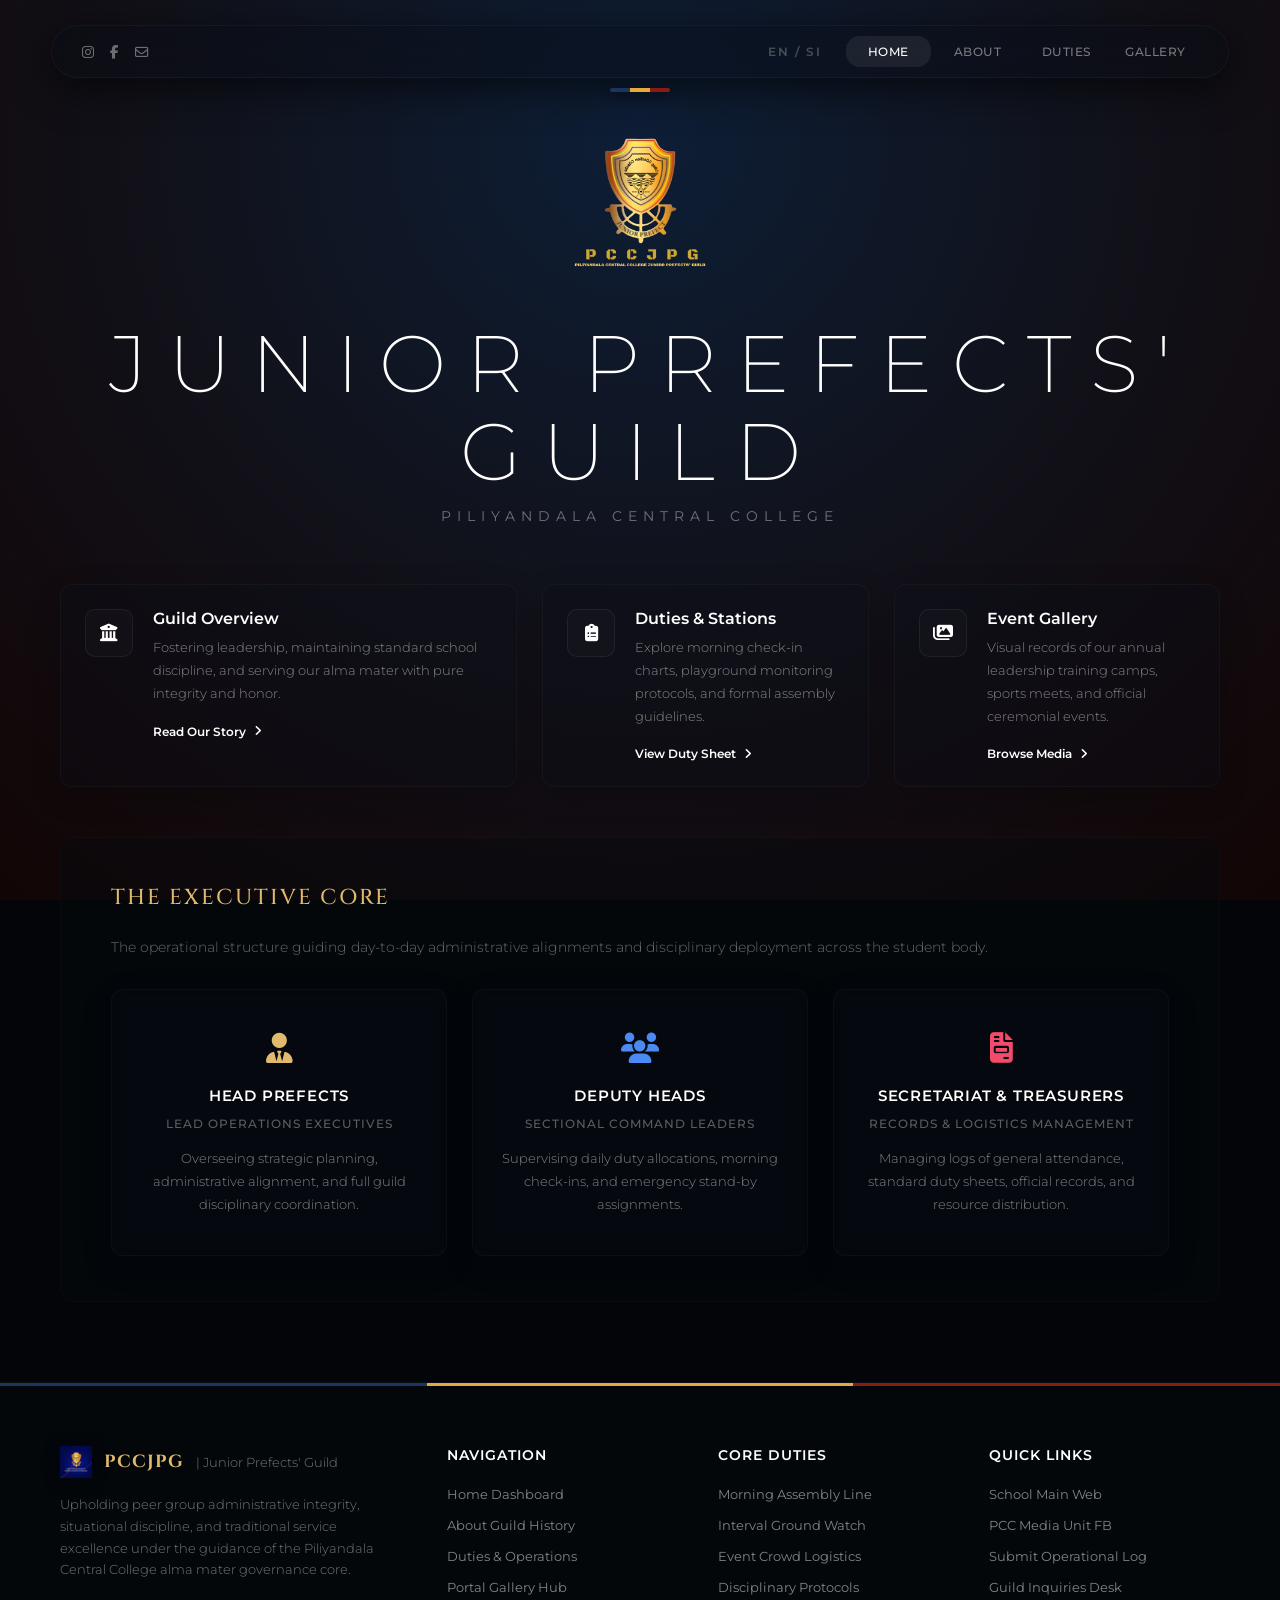
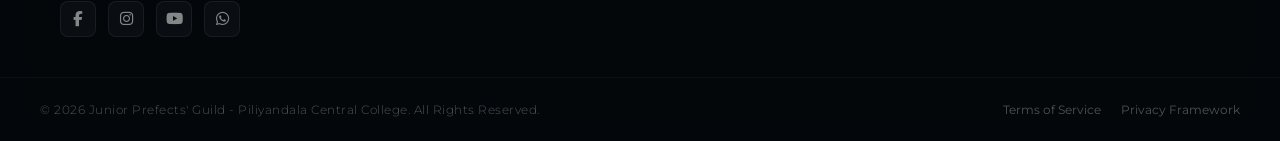
==== commit 21e951d4: "Fix HTML encoding issues in index.html" ====
--- a/index.html
+++ b/index.html
@@ -142,7 +142,7 @@
                 <div class="footer-social-row">
                     <a href="#" aria-label="Facebook"><i class="fa-brands fa-facebook-f"></i></a>
                     <a href="#" aria-label="Instagram"><i class="fa-brands fa-instagram"></i></a>
-                    <a href="#" aria-label="YouTube"><i class="fa-brands fa-youtube"></i></a>
+                    <a href="https://www.youtube.com/@PCCJPG.Official" aria-label="YouTube"><i class="fa-brands fa-youtube"></i></a>
                     <a href="https://whatsapp.com/channel/0029VbBQIT79mrGWxrXcm83q" aria-label="WhatsApp"><i class="fa-brands fa-whatsapp"></i></a>
                 </div>
             </div>
@@ -190,4 +190,4 @@
         </div>
     </footer>
 </body>
-</html>+</html>
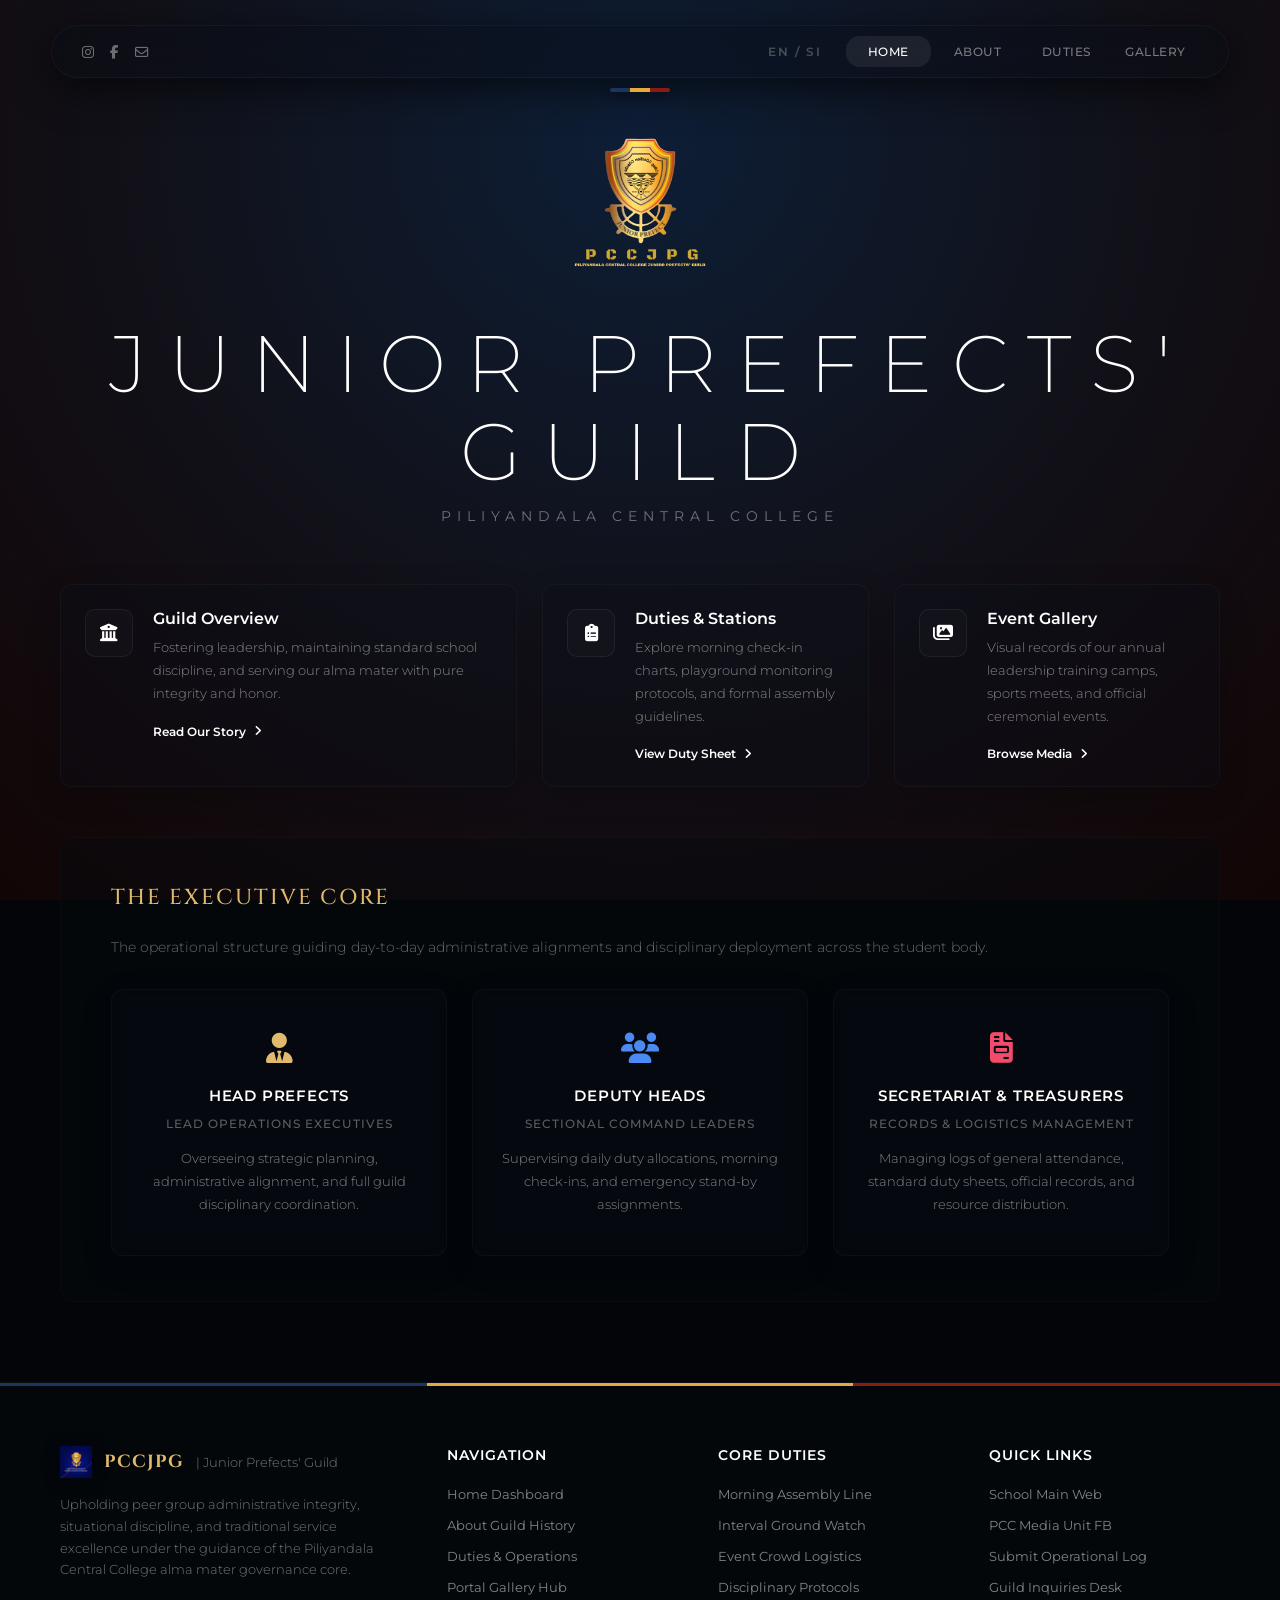
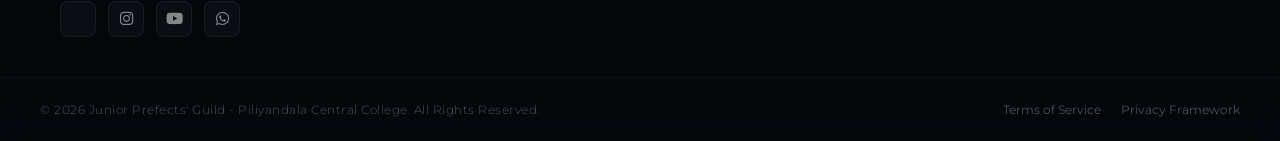
==== commit 453a5310: "Update index.html" ====
--- a/index.html
+++ b/index.html
@@ -140,8 +140,8 @@
                 <p>Upholding peer group administrative integrity, situational discipline, and traditional service excellence under the guidance of the Piliyandala Central College alma mater governance core.</p>
                 
                 <div class="footer-social-row">
-                    <a href="#" aria-label="Facebook"><i class="fa-brands fa-facebook-f"></i></a>
-                    <a href="#" aria-label="Instagram"><i class="fa-brands fa-instagram"></i></a>
+                    <a href="#" aria-label="Facebook"><i class="fa-brands fa-tiktok-f"></i></a>
+                    <a href="https://www.instagram.com/pccjpg.official?utm_source=qr&igsh=MXJ1ZzZpM3Jxem1oaQ==" aria-label="Instagram"><i class="fa-brands fa-instagram"></i></a>
                     <a href="https://www.youtube.com/@PCCJPG.Official" aria-label="YouTube"><i class="fa-brands fa-youtube"></i></a>
                     <a href="https://whatsapp.com/channel/0029VbBQIT79mrGWxrXcm83q" aria-label="WhatsApp"><i class="fa-brands fa-whatsapp"></i></a>
                 </div>
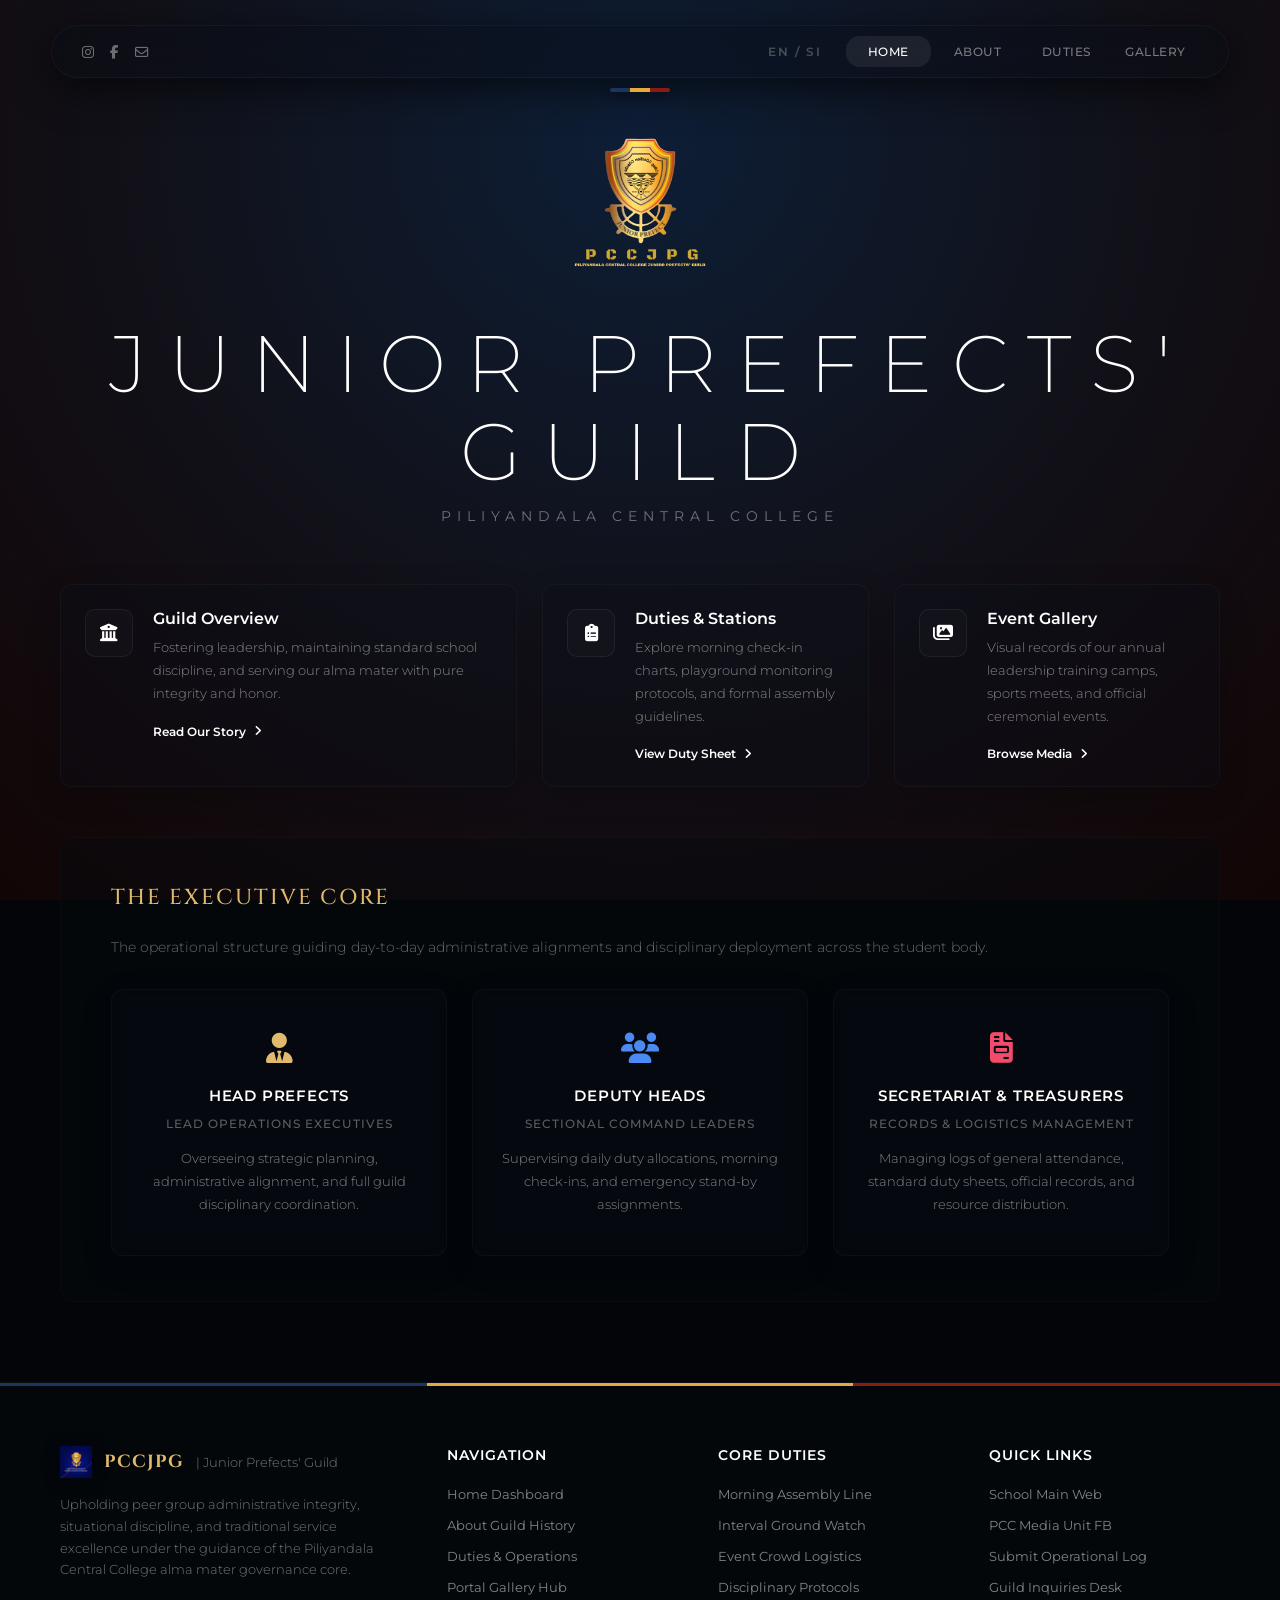
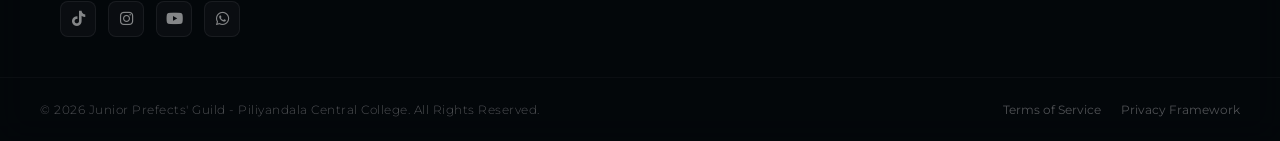
==== commit 3c72321f: "Update index.html" ====
--- a/index.html
+++ b/index.html
@@ -140,7 +140,7 @@
                 <p>Upholding peer group administrative integrity, situational discipline, and traditional service excellence under the guidance of the Piliyandala Central College alma mater governance core.</p>
                 
                 <div class="footer-social-row">
-                    <a href="#" aria-label="Facebook"><i class="fa-brands fa-tiktok-f"></i></a>
+                    <a href="#" aria-label="Facebook"><i class="fa-brands fa-tiktok"></i></a>
                     <a href="https://www.instagram.com/pccjpg.official?utm_source=qr&igsh=MXJ1ZzZpM3Jxem1oaQ==" aria-label="Instagram"><i class="fa-brands fa-instagram"></i></a>
                     <a href="https://www.youtube.com/@PCCJPG.Official" aria-label="YouTube"><i class="fa-brands fa-youtube"></i></a>
                     <a href="https://whatsapp.com/channel/0029VbBQIT79mrGWxrXcm83q" aria-label="WhatsApp"><i class="fa-brands fa-whatsapp"></i></a>
